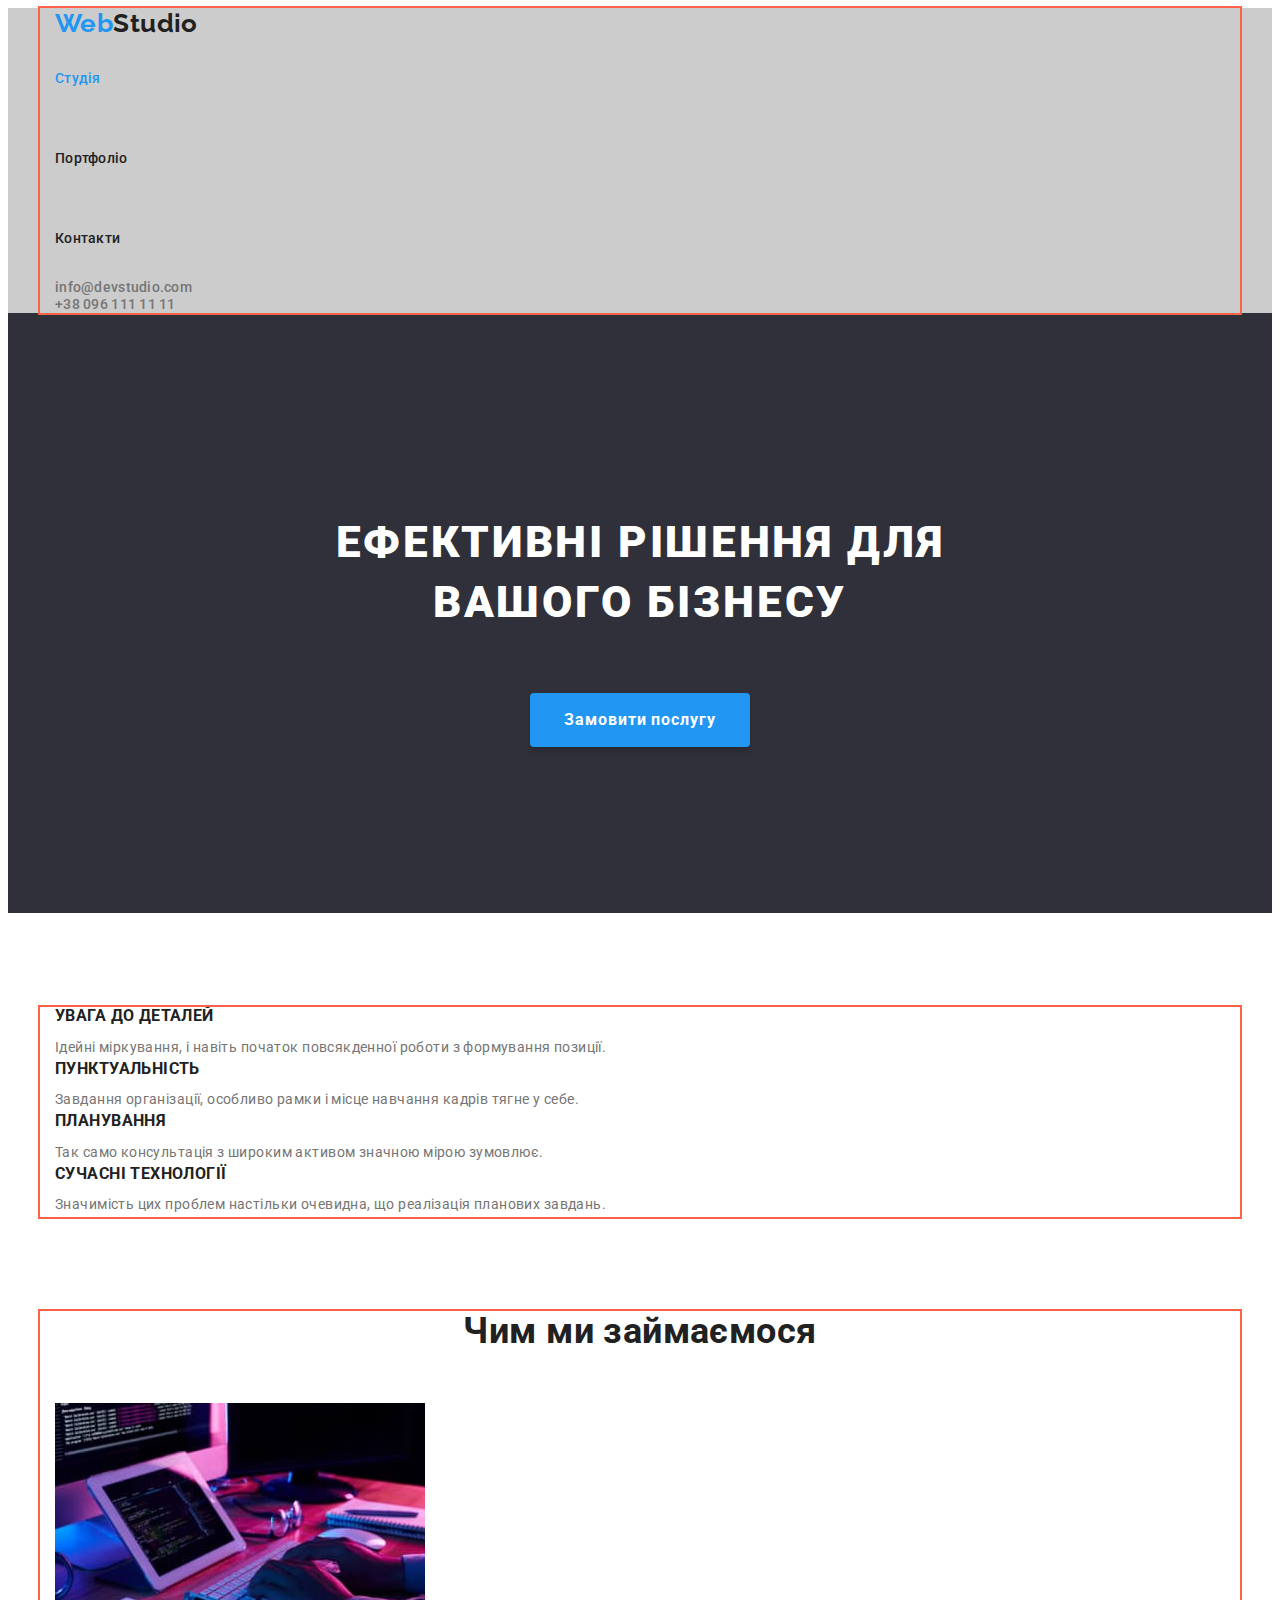
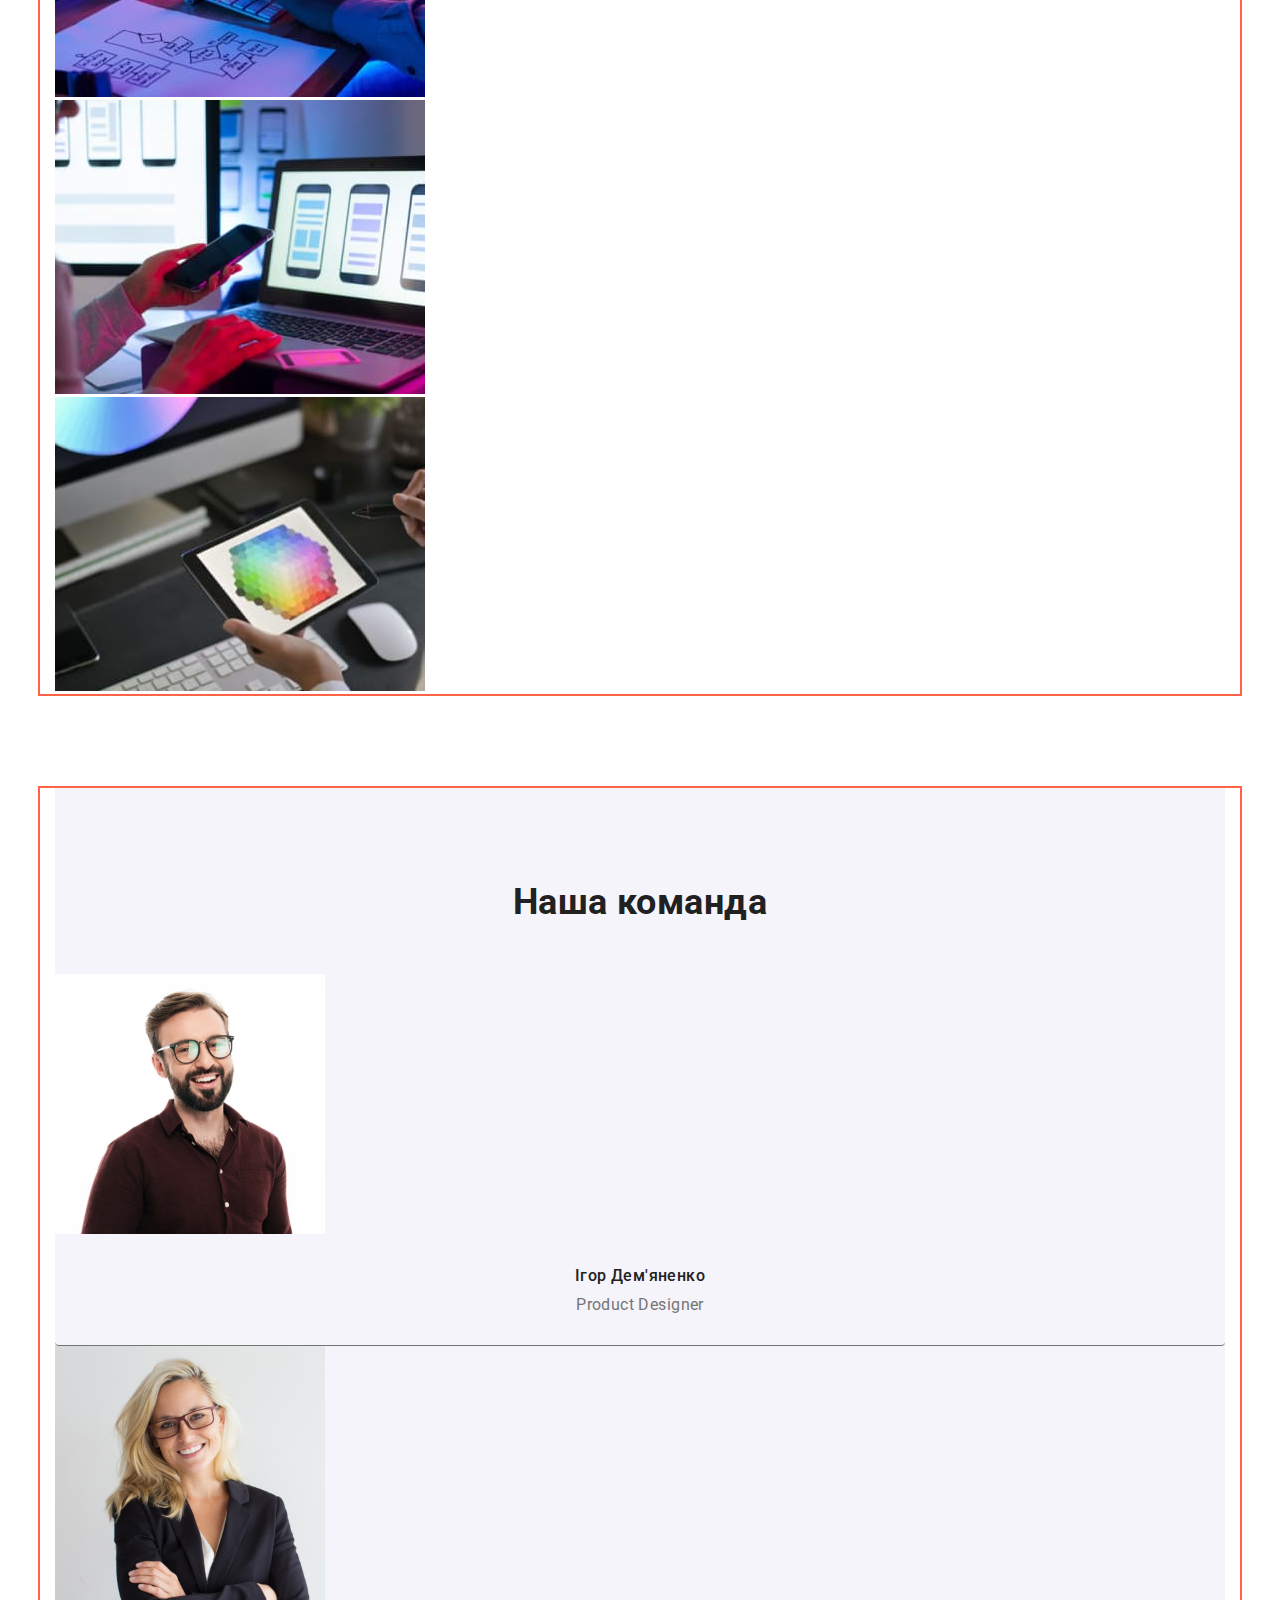
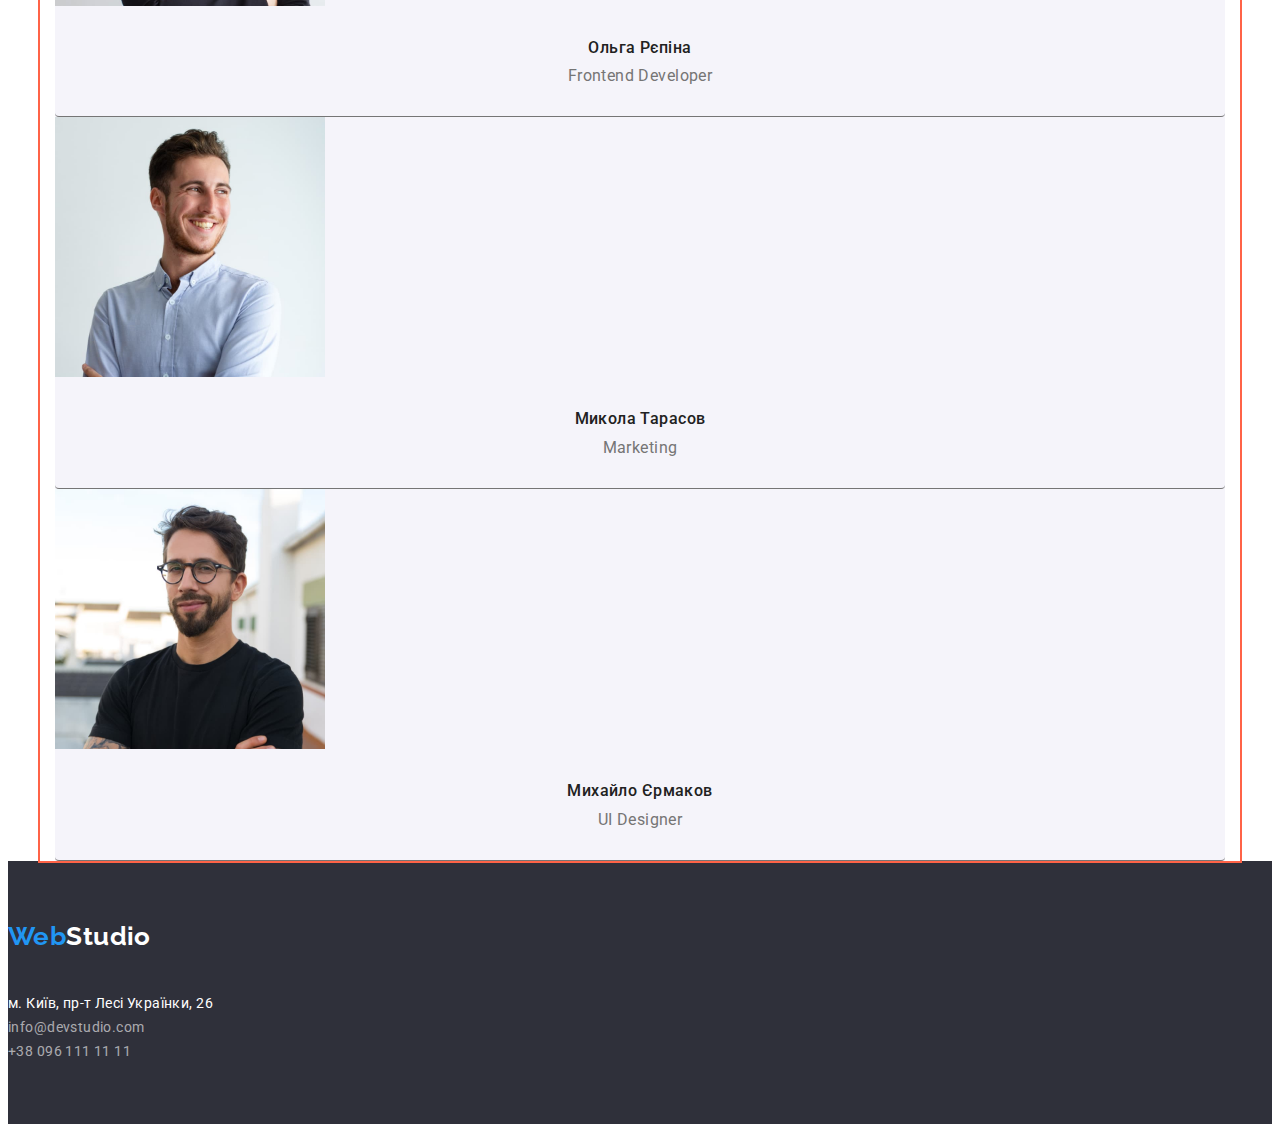
==== index.html @ 20a70041 "Update index.html portfolio.html styles.css" ====
<!DOCTYPE html>
<html lang="uk">
  <head>
    <meta charset="UTF-8" />
    <meta http-equiv="X-UA-Compatible" content="IE=edge" />
    <meta name="viewport" content="width=device-width, initial-scale=1.0" />
    <title>WebStudio</title>
    <link
      href="https://fonts.googleapis.com/css2?family=Raleway:wght@700&family=Roboto:wght@400;500;700;900&display=swap"
      rel="stylesheet"
    />
    <link
      rel="stylesheet"
      href="https://cdnjs.cloudflare.com/ajax/libs/modern-normalize/1.1.0/modern-normalize.min.css"
      integrity="sha512-wpPYUAdjBVSE4KJnH1VR1HeZfpl1ub8YT/NKx4PuQ5NmX2tKuGu6U/JRp5y+Y8XG2tV+wKQpNHVUX03MfMFn9Q=="
      crossorigin="anonymous"
      referrerpolicy="no-referrer"
    />
    <link rel="stylesheet" href="./css/styles.css" />
  </head>
  <body>
    <!--Header-->
    <header class="page-header">
      <div class="container">
        <nav>
          <a href="/" class="logo">Web<span class="accent">Studio</span></a>
          <ul class="site-nav list">
            <li>
              <a href="./index.html" class="link current">Студія</a>
            </li>
            <li>
              <a href="./portfolio.html" class="link">Портфоліо</a>
            </li>
            <li>
              <a href="" class="link">Контакти</a>
            </li>
          </ul>
        </nav>
        <!--Mail+tel-->
        <ul class="auth-nav list">
          <li>
            <a href="mailto:info@devstudio.com" class="link">info@devstudio.com</a>
          </li>
          <li>
            <a href="tel:+380961111111" class="link">+38 096 111 11 11</a>
          </li>
        </ul>
      </div>
    </header>
    <main>
      <!--Hero-->
      <section class="hero">
        <h1 class="hero-title">ЕФЕКТИВНІ РІШЕННЯ ДЛЯ<br />ВАШОГО БІЗНЕСУ</h1>
        <button type="button" class="button">Замовити послугу</button>
      </section>
      <!--Specifics-->
      <div class="container">
        <section class="specifics">
          <h2 hidden>Specifics</h2>
          <ul class="section list">
            <li>
              <h3 class="title">УВАГА ДО ДЕТАЛЕЙ</h3>
              <p class="post">
                Ідейні міркування, і навіть початок повсякденної роботи з формування позиції.
              </p>
            </li>
            <li>
              <h3 class="title">ПУНКТУАЛЬНІСТЬ</h3>
              <p class="post">
                Завдання організації, особливо рамки і місце навчання кадрів тягне у себе.
              </p>
            </li>
            <li>
              <h3 class="title">ПЛАНУВАННЯ</h3>
              <p class="post">Так само консультація з широким активом значною мірою зумовлює.</p>
            </li>
            <li>
              <h3 class="title">СУЧАСНІ ТЕХНОЛОГІЇ</h3>
              <p class="post">
                Значимість цих проблем настільки очевидна, що реалізація планових завдань.
              </p>
            </li>
          </ul>
        </section>
      </div>
      <!--What do we do-->
      <div class="container">
        <section class="image">
          <h2 class="section-title">Чим ми займаємося</h2>
          <ul class="list">
            <li>
              <img src="./images/box/img1.jpg" alt="img1" width="370" height="294" />
            </li>
            <li>
              <img src="./images/box/img2.jpg" alt="img2" width="370" height="294" />
            </li>
            <li>
              <img src="./images/box/img3.jpg" alt="img3" width="370" height="294" />
            </li>
          </ul>
        </section>
      </div>
      <!--Our team-->
      <div class="container">
        <section class="team">
          <h2 class="team-title">Наша команда</h2>
          <ul class="team-list list">
            <li>
              <img
                src="./images/our_team/our_team_img1.jpg"
                alt="Product Designer"
                width="270"
                height="260"
              />
              <h3 class="title">Ігор Дем'яненко</h3>
              <p class="post">Product Designer</p>
            </li>
            <li>
              <img
                src="./images/our_team/our_team_img2.jpg"
                alt="Frontend Developer"
                width="270"
                height="260"
              />
              <h3 class="title">Ольга Рєпіна</h3>
              <p class="post">Frontend Developer</p>
            </li>
            <li>
              <img
                src="./images/our_team/our_team_img3.jpg"
                alt="Marketing"
                width="270"
                height="260"
              />
              <h3 class="title">Микола Тарасов</h3>
              <p class="post">Marketing</p>
            </li>
            <li>
              <img
                src="./images/our_team/our_team_img4.jpg"
                alt="UI Designer"
                width="270"
                height="260"
              />
              <h3 class="title">Михайло Єрмаков</h3>
              <p class="post">UI Designer</p>
            </li>
          </ul>
        </section>
      </div>
    </main>
    <!--Contact Section-->
    <footer class="footer">
      <div class="logo-footer">
        <a href="/" class="logo">Web<span class="studio">Studio</span></a>
      </div>
        <address>
        <ul class="contact list">
          <li>
            <a
              href="https://goo.gl/maps/7zNhKzBeEA4Yudbg6"
              target="_blank"
              rel="noopener noreferrer nofollow"
              class="adres"
              >м. Київ, пр-т Лесі Українки, 26
            </a>
          </li>
          <li>
            <a href="mailto:info@devstudio.com" class="link">info@devstudio.com</a>
          </li>
          <li>
            <a href="tel:+380961111111" class="link">+38 096 111 11 11</a>
          </li>
        </ul>
      </address>
    </footer>
  </body>
</html>
---- css/styles.css ----
/*Колір основного тексту #212121*/
/*Вторинний колір тексту #757575*/
/*Акцент #2196F3*/
/*HEDER and FOOTER #2F303A*/
/*Tel, mailto rgba(255, 255, 255, 0.6);*/
/*Основне тло background: ##FFFFFF*/
/*Додатковий колір кнопок #F5F4FA*/
/*Утиліта для скидання точок ненумерованого списку*/

:root {
  --text-color: #ffffff;
  --primary-text-color: #212121;
  --secondary-text-color: #757575;
  --accent-color: #2196f3;
  --primary-button-color: #f5f4fa;
  --background-color: #f5f4fa;
  --primary-background-color: #ffffff;
  --secondary-background-color: #2f303a;
}

html {
  box-sizing: border-box;
}

*,
*::before,
*::after {
  box-sizing: inherit;
}

h1,
h2,
h3,
h4,
h5,
h6,
ul,
p {
  margin: 0;
}

ul {
  padding-left: 0;
}

body {
  color: var(--primary-text-color);
  background-color: var(--primary-background-color);
  font-family: Roboto, sans-serif;
  font-size: 14px;
  letter-spacing: 0.03em;
}

.list {
  list-style: none;
  margin-top: 0;
  margin-bottom: auto;
}

/*Відмінюємо підкреслення для тегів*/
a,
adress {
  text-decoration: none;
}

/*Стиль logo*/
.logo {
  color: var(--accent-color);
  font-family: Raleway, sans-serif;
  font-weight: 700;
  font-size: 26px;
  line-height: 1.2;
}

.accent {
  color: var(--primary-text-color);
  font-family: Raleway, sans-serif;
  font-weight: 700;
  font-size: 26px;
  line-height: 1.2;
}

.studio {
  color: var(--text-color);
  font-family: Raleway, sans-serif;
  font-weight: 700;
  font-size: 26px;
  line-height: 1.2;
}

/*Header Site nav*/
.page-header {
  background-color: #ccc;
}

.site-nav .link {
  color: var(--primary-text-color);
  font-weight: 500;
  line-height: 1.14;
  letter-spacing: 0.02em;
  display: block;
  padding-top: 32px;
  padding-bottom: 32px;
}

.site-nav .link:hover,
.site-nav .link:focus {
  color: var(--accent-color);
}

/*составной селектор- фиксатор цвета ссылки*/
.site-nav .link.current {
  color: var(--accent-color);
}

/*Mail+tel*/
.auth-nav .link {
  color: var(--secondary-text-color);
  font-weight: 500;
  line-height: 1.14;
  letter-spacing: 0.02em;
  }

.auth-nav .link:hover,
.auth-nav .link:focus {
  color: var(--accent-color);
}

/*Hero*/
.hero {
  background-color: var(--secondary-background-color);
  text-align: center;
  margin-bottom: 94px;
  height: 600px;
}

.hero-title {
  color: var(--text-color);
  font-weight: 900;
  font-size: 44px;
  line-height: 1.36;
  /*text-align: center;*/
  text-transform: uppercase;
  letter-spacing: 0.06em;
  margin-top: 0;
  margin-bottom: 30px;
  padding-top: 200px;
}

/*Buttons*/
.button {
  color: var(--primary-background-color);
  background-color: var(--accent-color);
  border-color: transparent;
  font-family: 'Roboto';
  font-weight: 700;
  font-size: 16px;
  line-height: 1.875;
  text-align: center;
  letter-spacing: 0.06em;
  border-radius: 4px;
  padding: 10px 32px;
  min-width: 216px;
  box-shadow: 0px 4px 4px rgba(0, 0, 0, 0.15);
  margin-top: 30px;
}

.button.primary {
  color: var(--primary-background-color);
  background-color: var(--accent-color);
  border-color: transparent;
  font-family: 'Roboto';
  font-weight: 500;
  font-size: 16px;
  line-height: 1.625;
  text-align: center;
  min-width: 73px;
  padding: 6px 22px;
}

.button.secondary {
  color: var(--primary-text-color);
  background-color: var(--primary-button-color);
  border-color: transparent;
  font-family: 'Roboto';
  font-weight: 500;
  font-size: 16px;
  line-height: 1.625;
  text-align: center;
  min-width: 103px;
  padding: 6px 22px;
}

.button.primary:hover,
.button.primary:focus {
  color: var(--primary-text-color);
  background-color: var(--primary-button-color);
}

.button.secondary:hover,
.button.secondary:focus {
  color: var(--primary-background-color);
  background-color: var(--accent-color);
}

/*Specifics*/
.specifics {
  margin-top: 0;
  margin-bottom: 94px;
}

.section .title {
  margin-top: 0;
  margin-bottom: 10px;
  color: var(--primary-text-color);
  font-weight: 700;
  line-height: 1.14;
  text-transform: uppercase;
}

.section .post {
  margin-top: 0;
  margin-bottom: 0;
  color: var(--secondary-text-color);
  font-weight: 400;
  line-height: 1.71;
}

/*What do we do*/
.image {
  margin-top: 0;
  margin-bottom: 94px;
}

.section-title {
  margin-top: 0;
  margin-bottom: 50px;
  color: var(--primary-text-color);
  font-weight: 700;
  font-size: 36px;
  line-height: 1.16;
  text-align: center;
}

/*Our team*/
.team {
  margin-top: 0;
  margin-bottom: 0;
  background-color: var(--background-color);
}

.team-title {
  margin-top: 0;
  margin-bottom: 50px;
  padding-top: 94px;
  color: var(--primary-text-color);
  font-weight: 700;
  font-size: 36px;
  line-height: 1.16;
  text-align: center;
}

.team-list .title {
  margin-top: 30px;
  margin-bottom: 0px;
  color: var(--primary-text-color);
  font-weight: 500;
  font-size: 16px;
  line-height: 1.18;
  text-align: center;
}

.team-list .post {
  margin-top: 10px;
  margin-bottom: 0;
  color: var(--secondary-text-color);
  font-weight: 400;
  font-size: 16px;
  line-height: 1.18;
  text-align: center;
  border-bottom: 1px solid var(--secondary-text-color);
  border-radius: 4px;
  padding-bottom: 30px;
}

/*Portfolio*/
.portfolio {
  margin-top: 94px;
  margin-bottom: 94px;
}

.work-list {
  margin-top: 34px;
}

.work-list .title {
  margin-top: 20px;
  margin-bottom: 4px;
  color: var(--primary-text-color);
  font-weight: 700;
  font-size: 18px;
  line-height: 2;
  letter-spacing: 0.06em;
  text-align: center;
}

.work-list .post {
  margin-top: 0;
  margin-bottom: 0;
  color: var(--secondary-text-color);
  font-weight: 400;
  font-size: 16px;
  line-height: 1.88;
  text-align: center;
}

/*Footer*/
.footer {
  background-color: var(--secondary-background-color);
}

.logo-footer {
padding-top: 60px;
padding-bottom: 20px;
}

.contact {
  margin-top: 20px;
  padding-bottom: 60px;
}

.contact .adres {
  color: var(--text-color);
  font-style: normal;
  font-weight: 400;
  line-height: 1.71;
}

.contact .link {
  color: rgba(255, 255, 255, 0.6);
  font-style: normal;
  font-weight: 400;
  line-height: 1.71;
}

/*Розмітка сторінки*/
.container {
  width: 1200px;
  padding-left: 15px;
  padding-right: 15px;
  margin-left: auto;
  margin-right: auto;
  outline: 2px solid tomato;
}
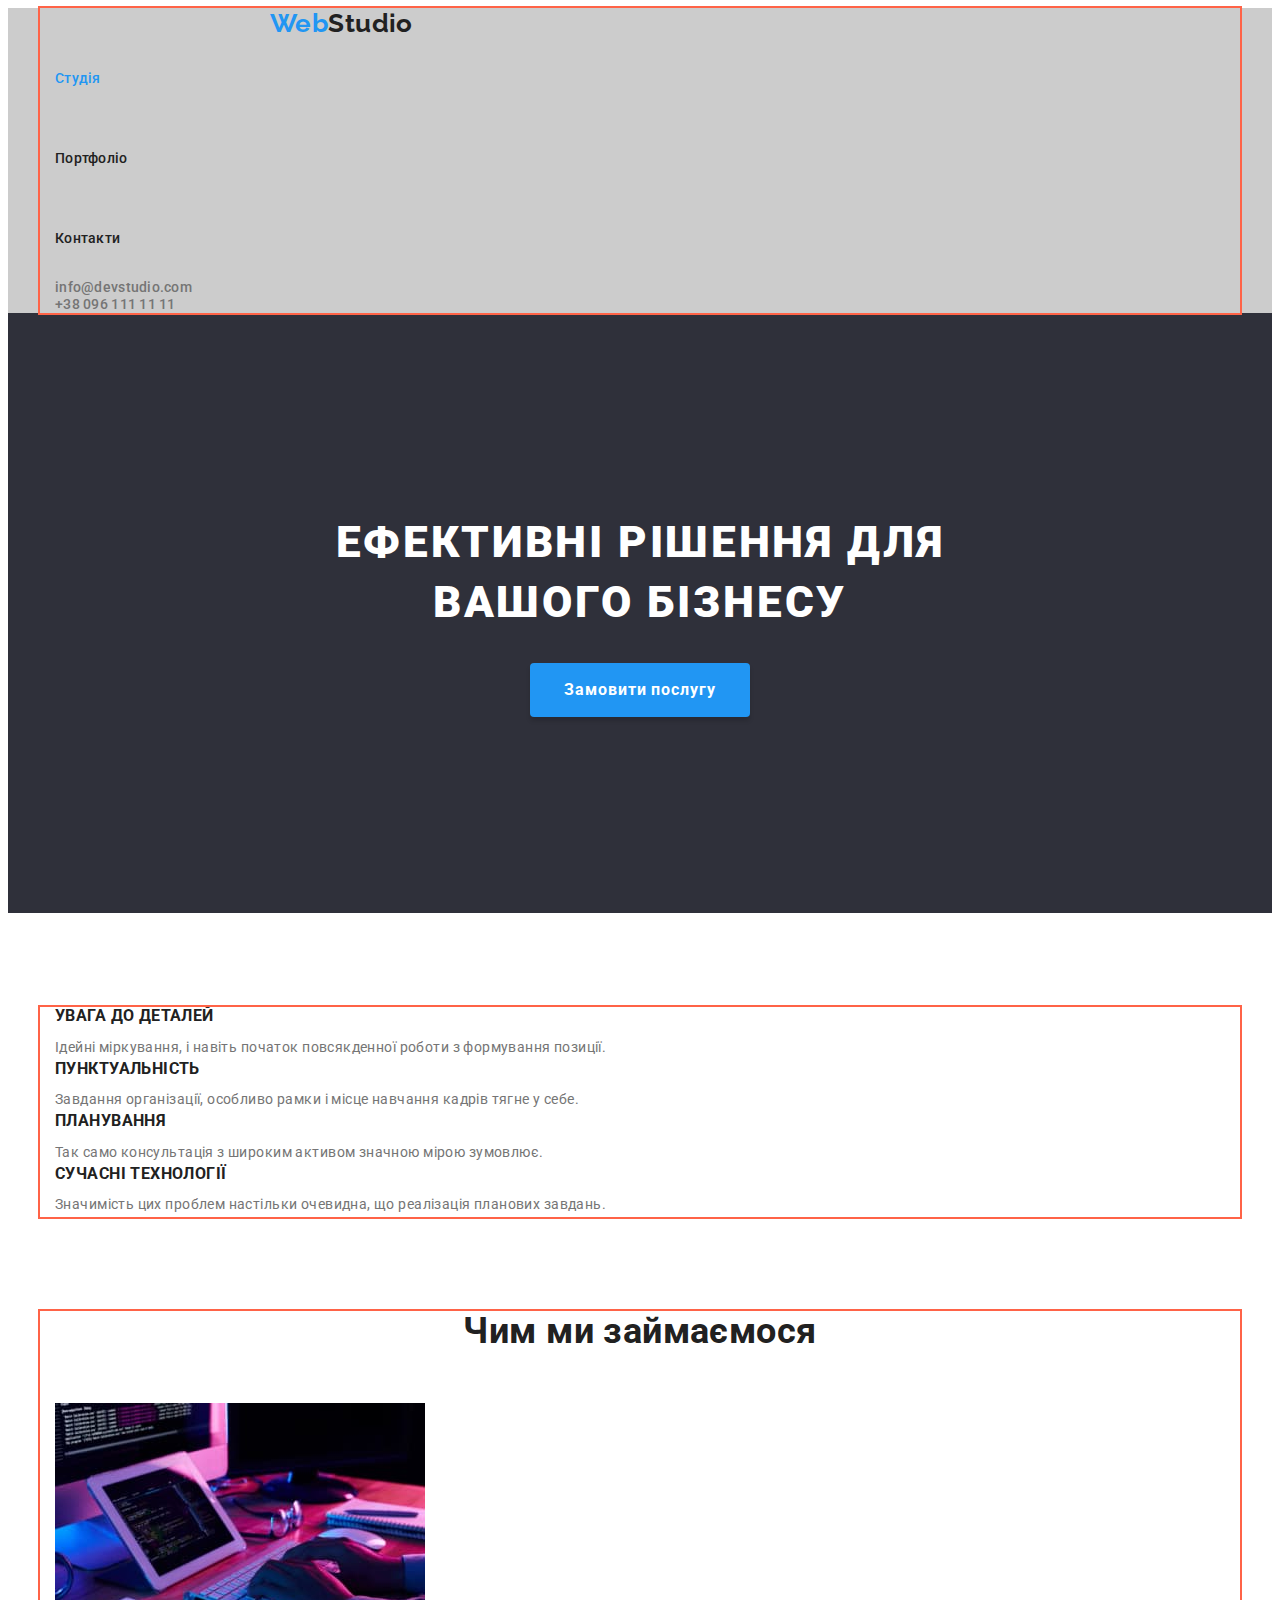
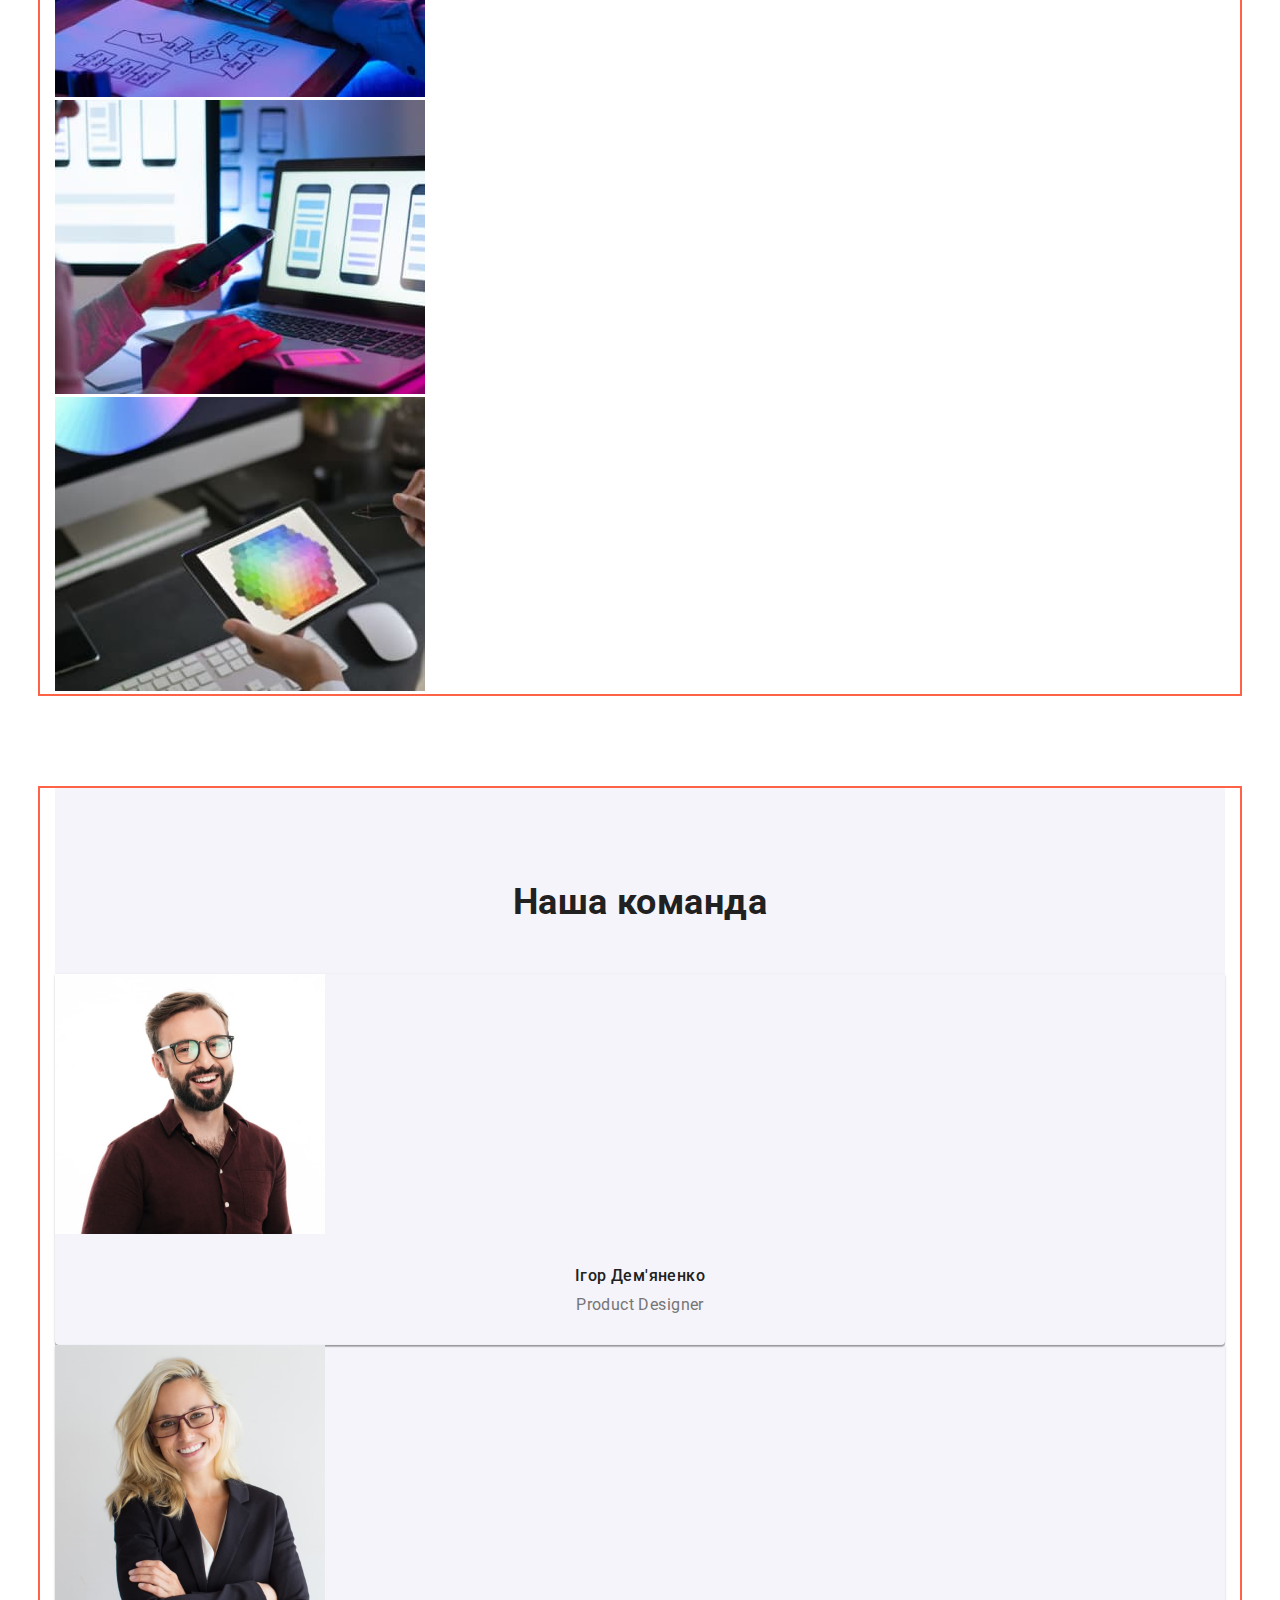
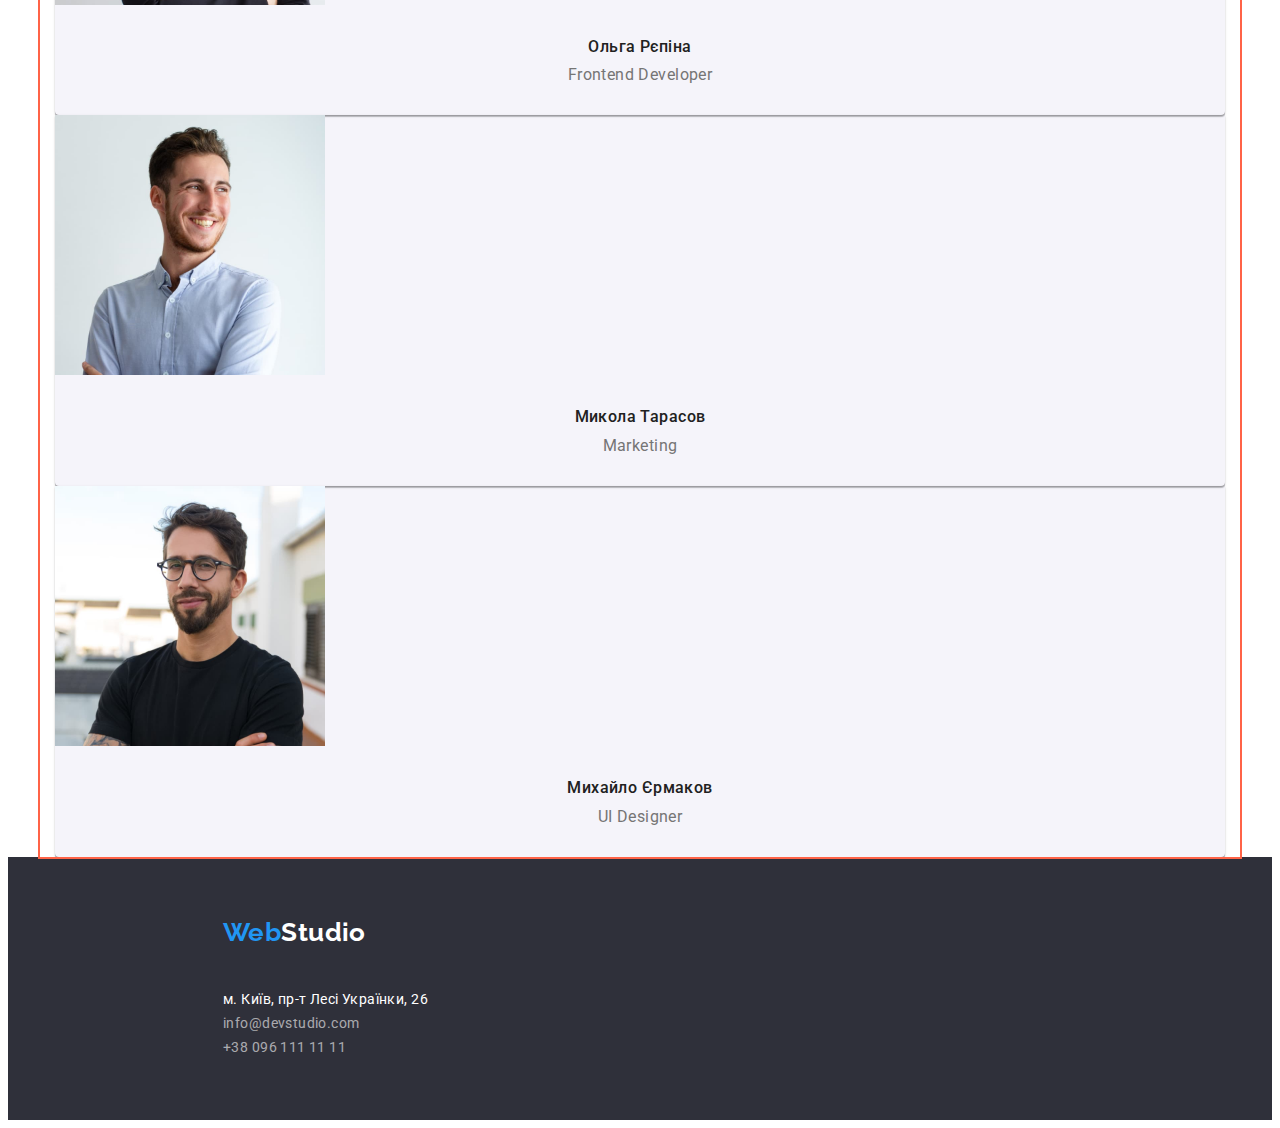
==== commit e45cd0a7: "Update styles.css" ====
--- a/index.html
+++ b/index.html
@@ -105,7 +105,7 @@
         <section class="team">
           <h2 class="team-title">Наша команда</h2>
           <ul class="team-list list">
-            <li>
+            <li class="team-li">
               <img
                 src="./images/our_team/our_team_img1.jpg"
                 alt="Product Designer"
@@ -115,7 +115,7 @@
               <h3 class="title">Ігор Дем'яненко</h3>
               <p class="post">Product Designer</p>
             </li>
-            <li>
+            <li class="team-li">
               <img
                 src="./images/our_team/our_team_img2.jpg"
                 alt="Frontend Developer"
@@ -125,7 +125,7 @@
               <h3 class="title">Ольга Рєпіна</h3>
               <p class="post">Frontend Developer</p>
             </li>
-            <li>
+            <li class="team-li">
               <img
                 src="./images/our_team/our_team_img3.jpg"
                 alt="Marketing"
@@ -135,7 +135,7 @@
               <h3 class="title">Микола Тарасов</h3>
               <p class="post">Marketing</p>
             </li>
-            <li>
+            <li class="team-li">
               <img
                 src="./images/our_team/our_team_img4.jpg"
                 alt="UI Designer"
--- a/css/styles.css
+++ b/css/styles.css
@@ -70,6 +70,7 @@
   font-weight: 700;
   font-size: 26px;
   line-height: 1.2;
+  margin-left: 215px;
 }
 
 .accent {
@@ -162,8 +163,7 @@
   padding: 10px 32px;
   min-width: 216px;
   box-shadow: 0px 4px 4px rgba(0, 0, 0, 0.15);
-  margin-top: 30px;
-}
+  }
 
 .button.primary {
   color: var(--primary-background-color);
@@ -249,6 +249,11 @@
   background-color: var(--background-color);
 }
 
+.team-li {
+  box-shadow: 0px 1px 3px rgba(0, 0, 0, 0.12), 0px 1px 1px rgba(0, 0, 0, 0.14), 0px 2px 1px rgba(0, 0, 0, 0.2);
+    border-radius: 0px 0px 4px 4px;
+}
+
 .team-title {
   margin-top: 0;
   margin-bottom: 50px;
@@ -278,8 +283,6 @@
   font-size: 16px;
   line-height: 1.18;
   text-align: center;
-  border-bottom: 1px solid var(--secondary-text-color);
-  border-radius: 4px;
   padding-bottom: 30px;
 }
 
@@ -327,7 +330,8 @@
 .contact {
   margin-top: 20px;
   padding-bottom: 60px;
-}
+  margin-left: 215px;
+  }
 
 .contact .adres {
   color: var(--text-color);
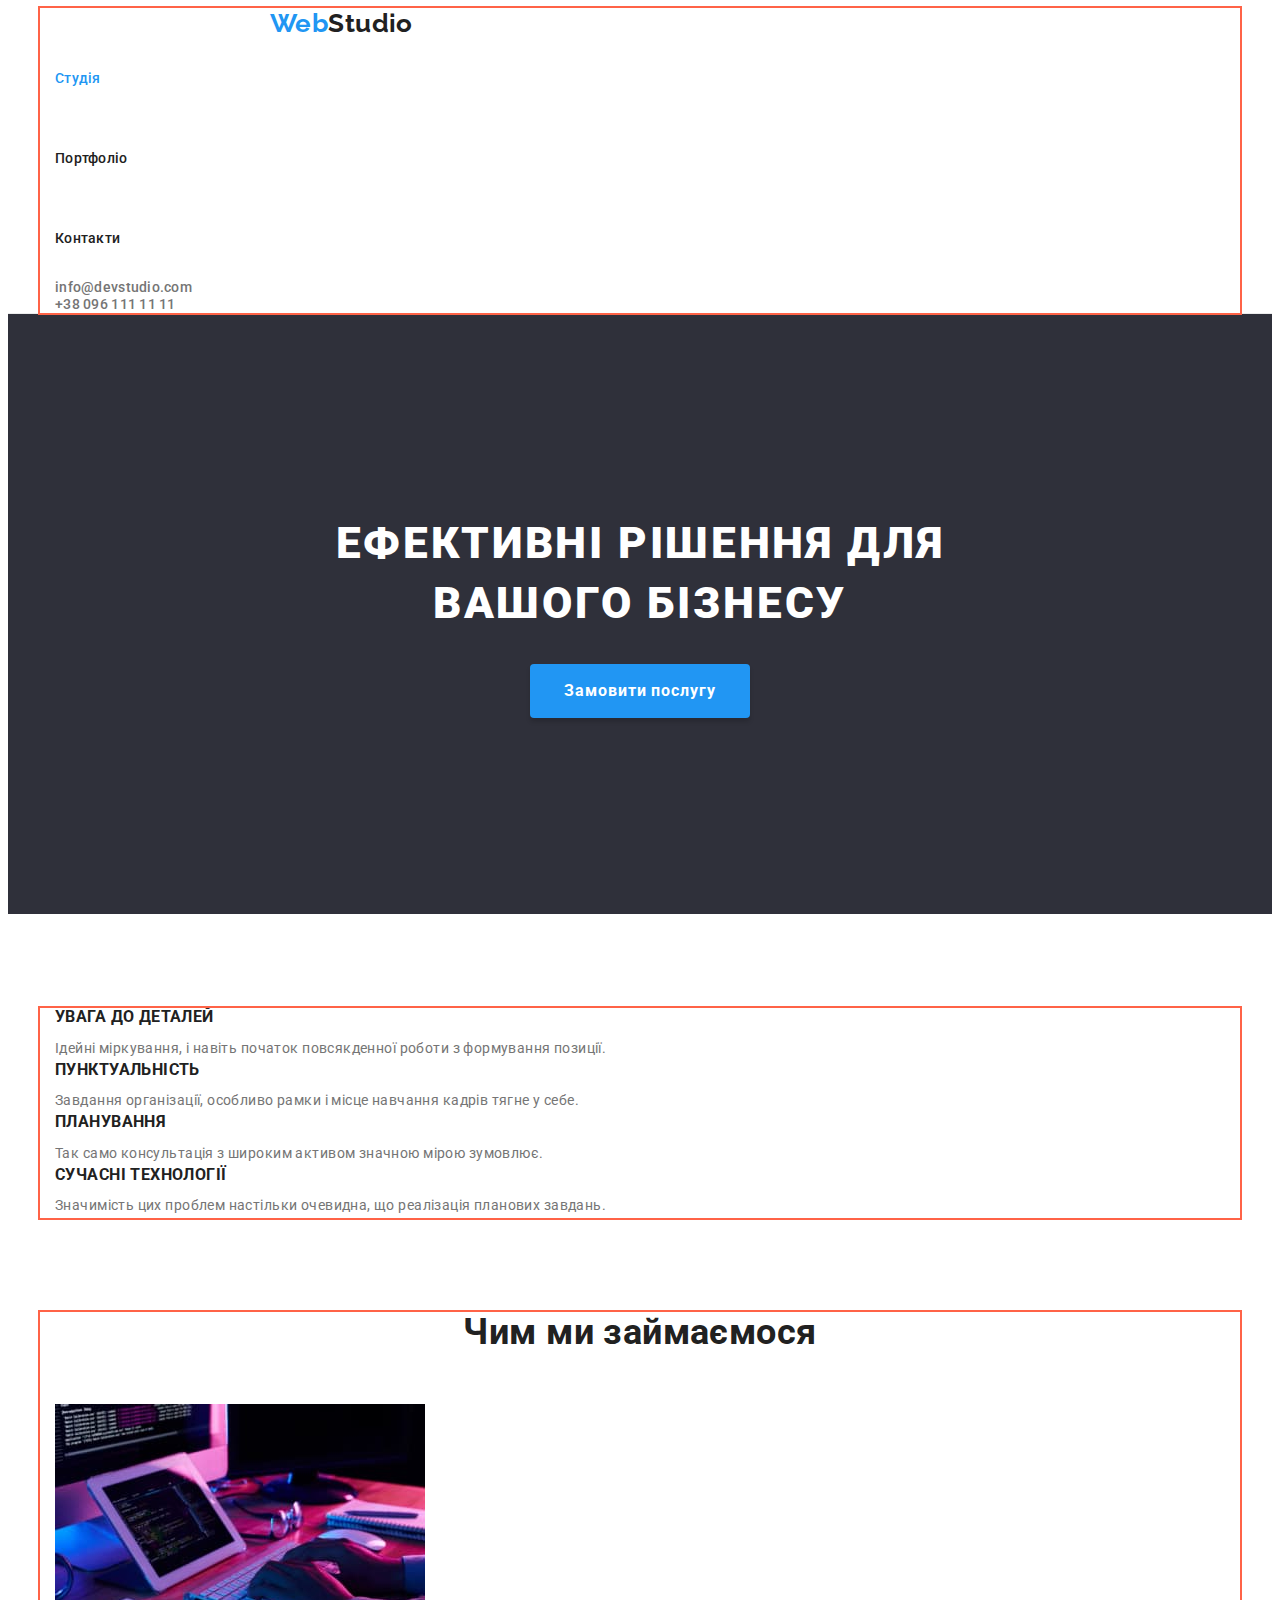
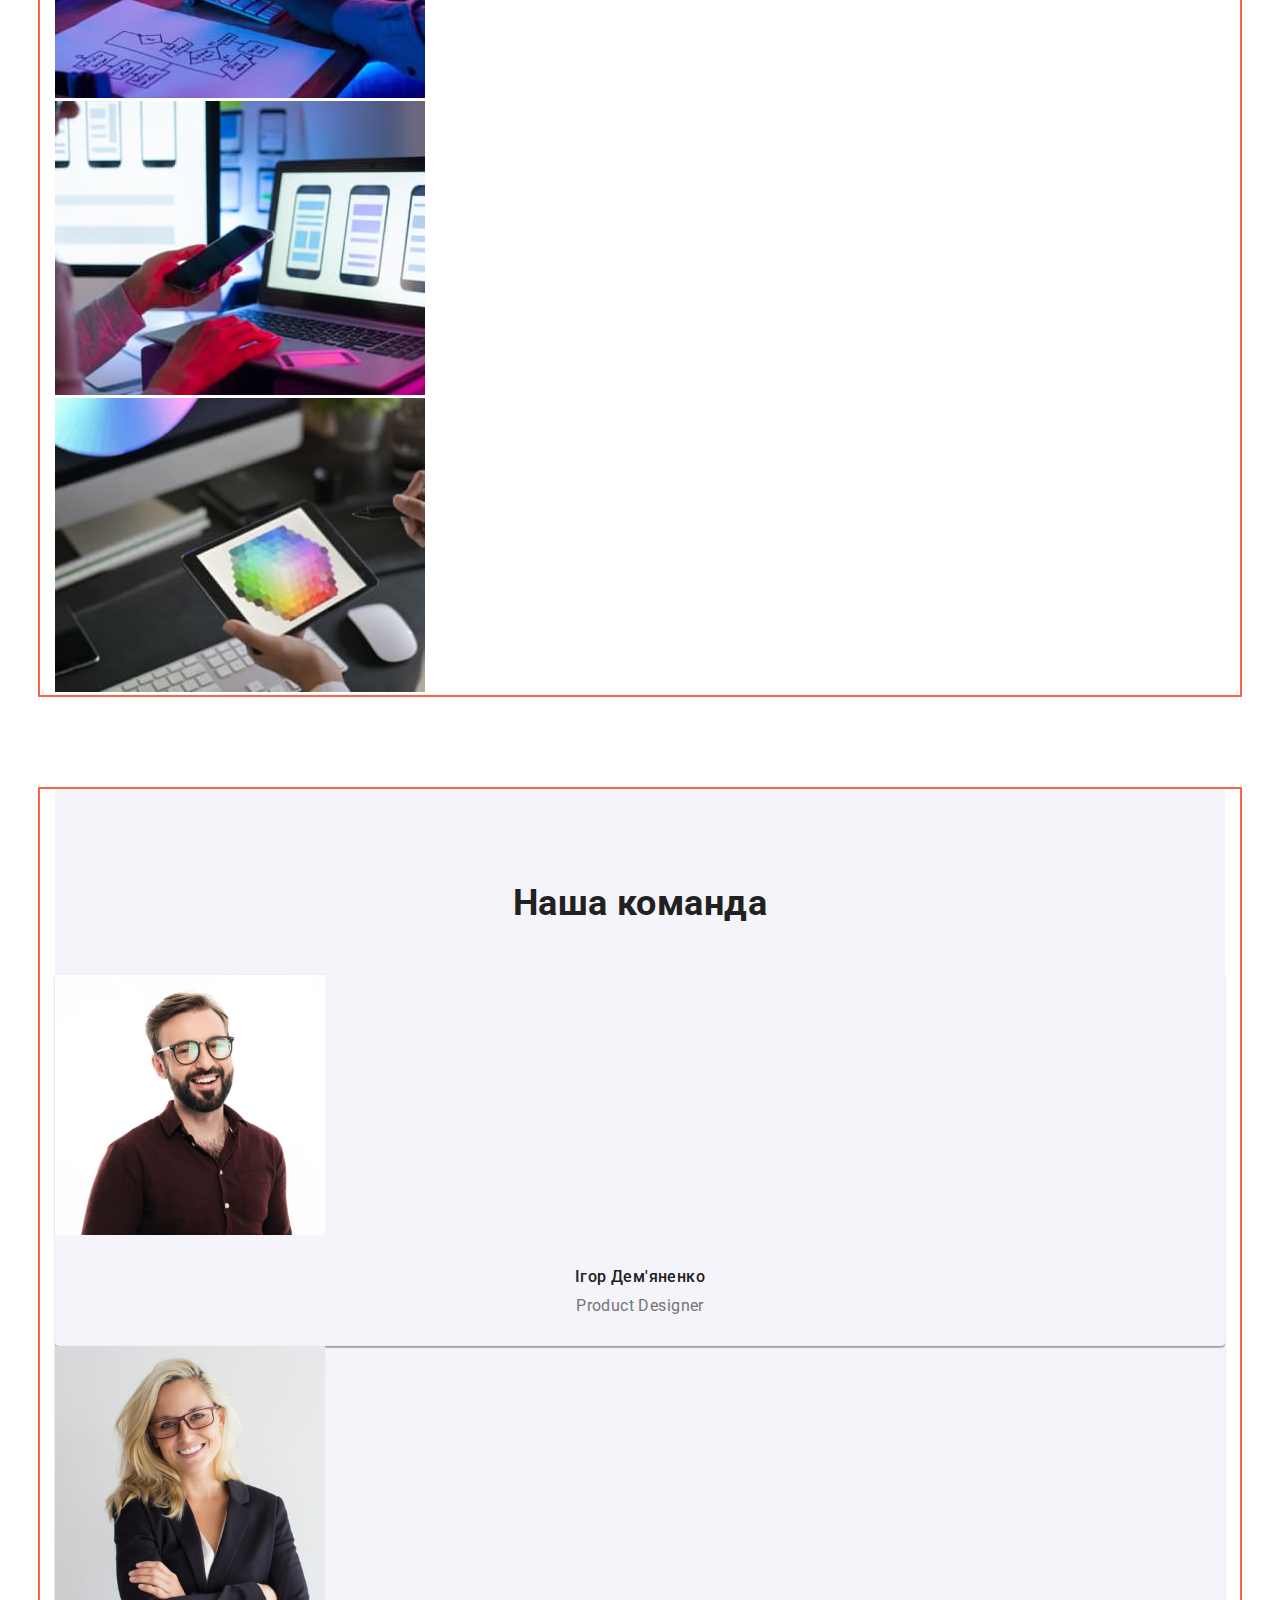
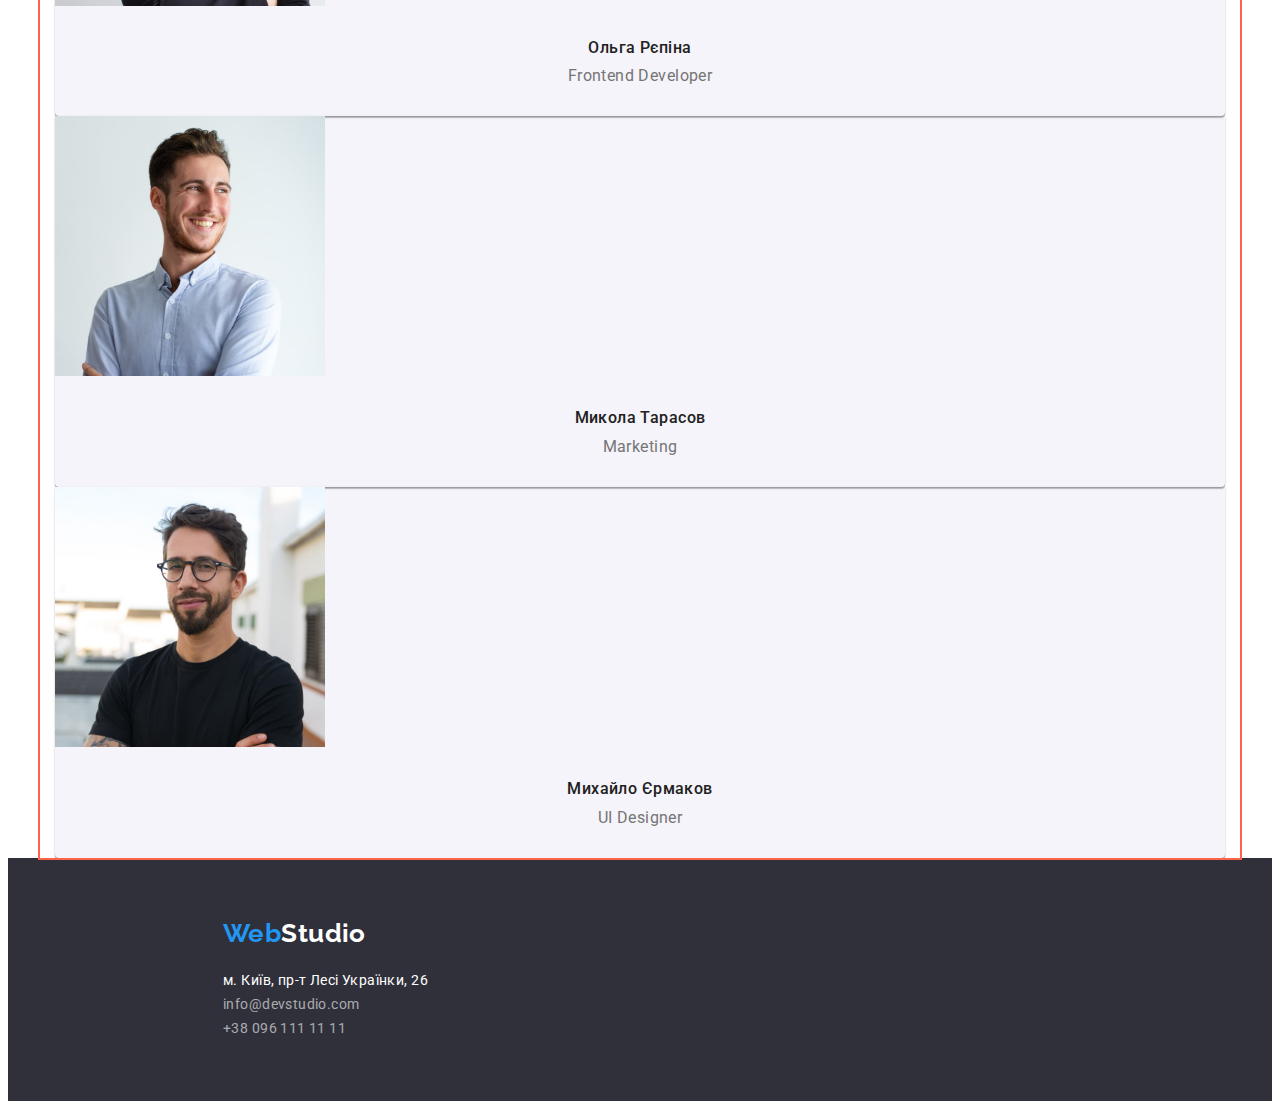
==== commit 09300ba7: "Update styles.css" ====
--- a/index.html
+++ b/index.html
@@ -151,9 +151,7 @@
     </main>
     <!--Contact Section-->
     <footer class="footer">
-      <div class="logo-footer">
-        <a href="/" class="logo">Web<span class="studio">Studio</span></a>
-      </div>
+      <a href="/" class="logo">Web<span class="studio">Studio</span></a>
         <address>
         <ul class="contact list">
           <li>
--- a/css/styles.css
+++ b/css/styles.css
@@ -91,7 +91,8 @@
 
 /*Header Site nav*/
 .page-header {
-  background-color: #ccc;
+  /*background-color: #ccc;*/
+  border-bottom: 1px solid #ECECEC;
 }
 
 .site-nav .link {
@@ -320,16 +321,12 @@
 /*Footer*/
 .footer {
   background-color: var(--secondary-background-color);
-}
-
-.logo-footer {
-padding-top: 60px;
-padding-bottom: 20px;
+  padding-top: 60px;
+  padding-bottom: 60px;
 }
 
 .contact {
   margin-top: 20px;
-  padding-bottom: 60px;
   margin-left: 215px;
   }
 
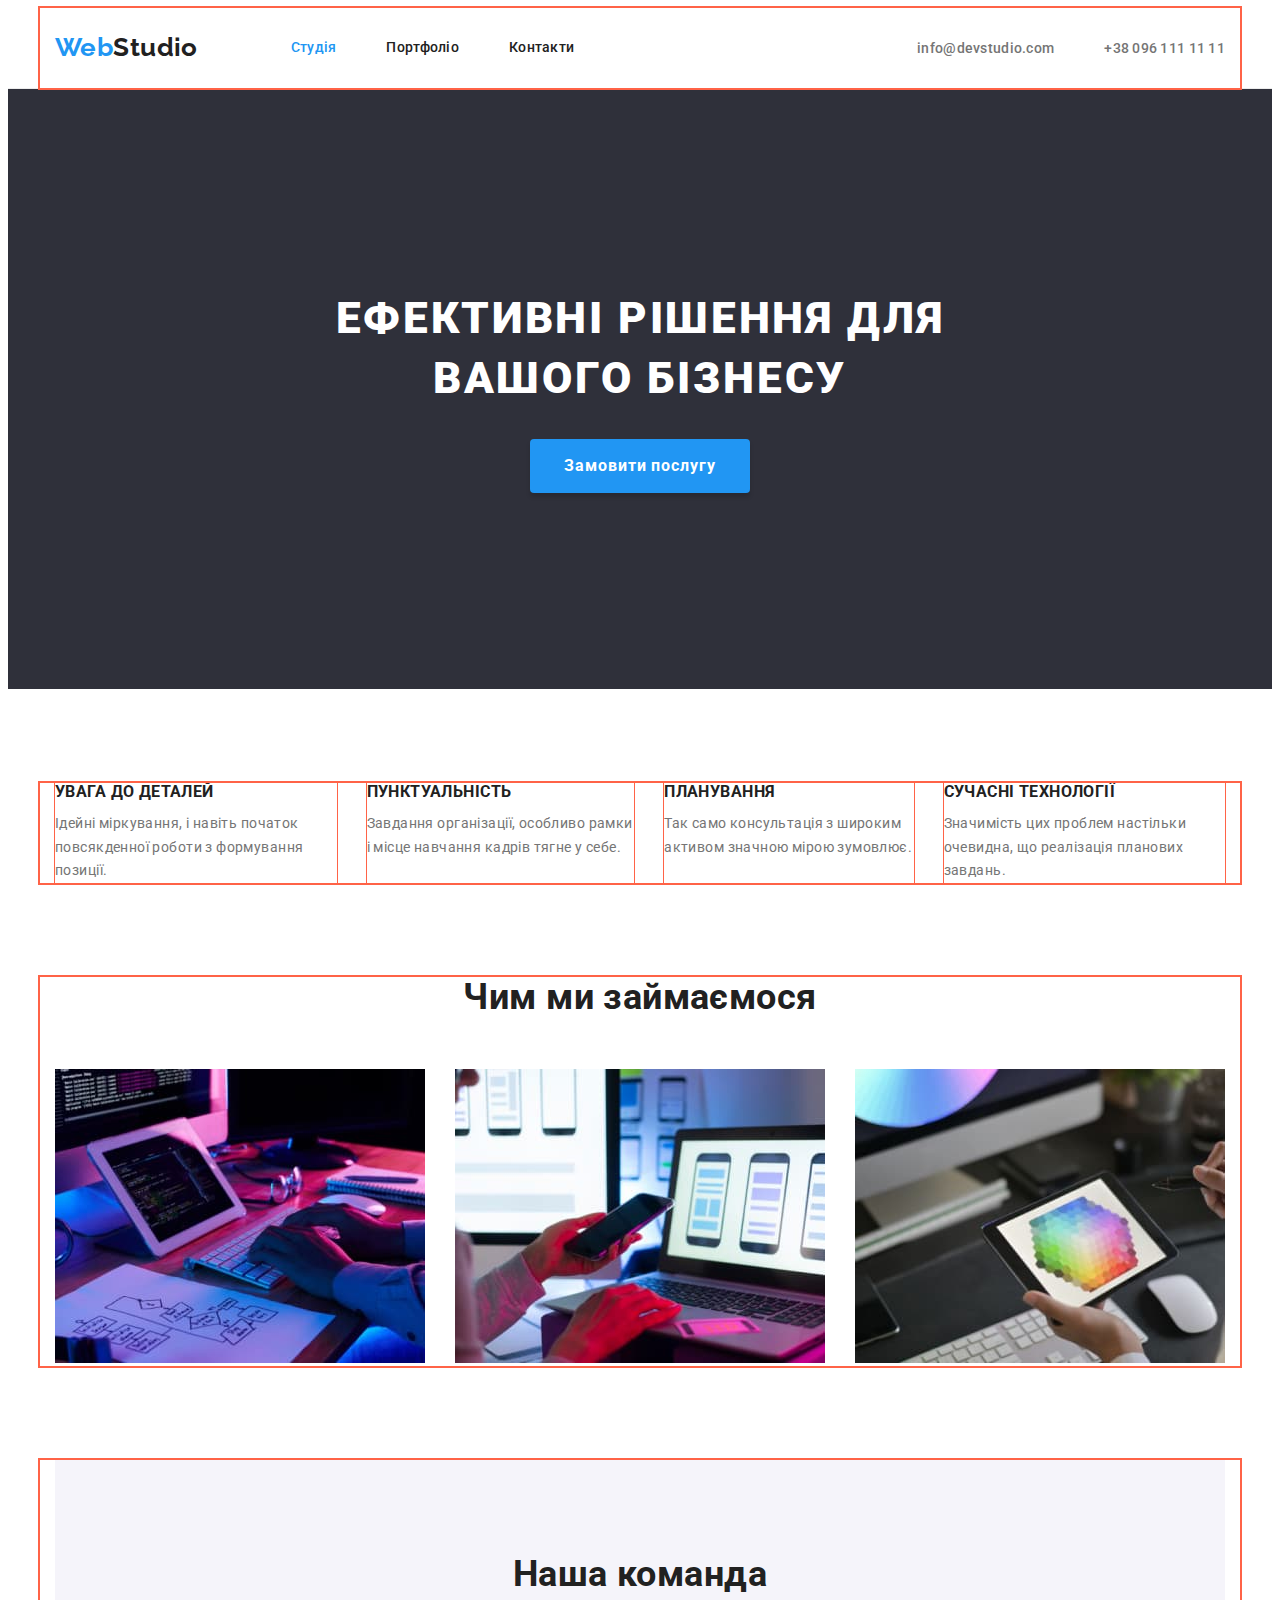
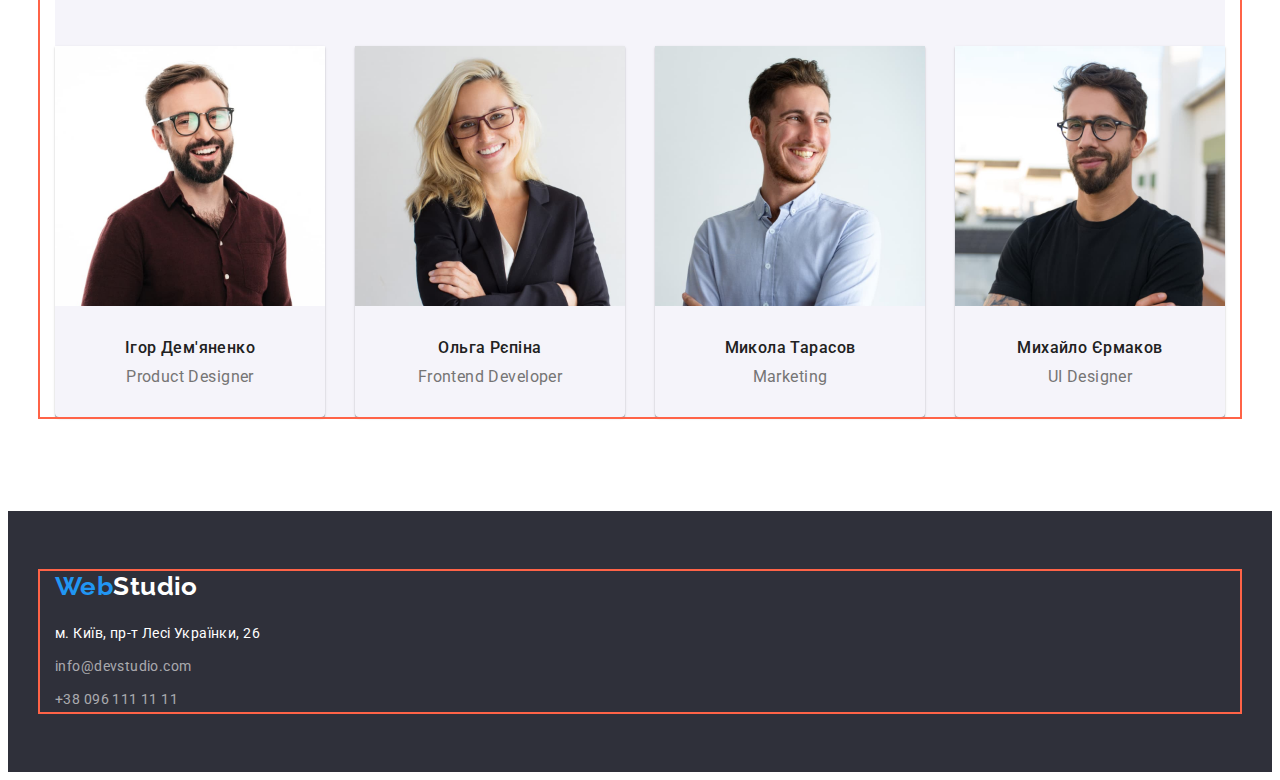
==== commit 8451a75e: "Update index.html portfolio.html styles.css" ====
--- a/index.html
+++ b/index.html
@@ -21,30 +21,32 @@
   <body>
     <!--Header-->
     <header class="page-header">
-      <div class="container">
-        <nav>
+      <div class="container header-nav">
+        <nav class="main-nav">
           <a href="/" class="logo">Web<span class="accent">Studio</span></a>
           <ul class="site-nav list">
-            <li>
+            <li class="item">
               <a href="./index.html" class="link current">Студія</a>
             </li>
-            <li>
+            <li class="item">
               <a href="./portfolio.html" class="link">Портфоліо</a>
             </li>
-            <li>
+            <li class="item">
               <a href="" class="link">Контакти</a>
             </li>
           </ul>
         </nav>
         <!--Mail+tel-->
-        <ul class="auth-nav list">
-          <li>
-            <a href="mailto:info@devstudio.com" class="link">info@devstudio.com</a>
-          </li>
-          <li>
-            <a href="tel:+380961111111" class="link">+38 096 111 11 11</a>
-          </li>
-        </ul>
+        <div class="auth-nav">
+          <ul class="auth-nav-li list">
+            <li class="item">
+              <a href="mailto:info@devstudio.com" class="link">info@devstudio.com</a>
+            </li>
+            <li class="item">
+              <a href="tel:+380961111111" class="link">+38 096 111 11 11</a>
+            </li>
+          </ul>
+        </div>
       </div>
     </header>
     <main>
@@ -58,23 +60,23 @@
         <section class="specifics">
           <h2 hidden>Specifics</h2>
           <ul class="section list">
-            <li>
+            <li class="item">
               <h3 class="title">УВАГА ДО ДЕТАЛЕЙ</h3>
               <p class="post">
                 Ідейні міркування, і навіть початок повсякденної роботи з формування позиції.
               </p>
             </li>
-            <li>
+            <li class="item">
               <h3 class="title">ПУНКТУАЛЬНІСТЬ</h3>
               <p class="post">
                 Завдання організації, особливо рамки і місце навчання кадрів тягне у себе.
               </p>
             </li>
-            <li>
+            <li class="item">
               <h3 class="title">ПЛАНУВАННЯ</h3>
               <p class="post">Так само консультація з широким активом значною мірою зумовлює.</p>
             </li>
-            <li>
+            <li class="item">
               <h3 class="title">СУЧАСНІ ТЕХНОЛОГІЇ</h3>
               <p class="post">
                 Значимість цих проблем настільки очевидна, що реалізація планових завдань.
@@ -87,7 +89,7 @@
       <div class="container">
         <section class="image">
           <h2 class="section-title">Чим ми займаємося</h2>
-          <ul class="list">
+          <ul class="image-list list">
             <li>
               <img src="./images/box/img1.jpg" alt="img1" width="370" height="294" />
             </li>
@@ -151,26 +153,28 @@
     </main>
     <!--Contact Section-->
     <footer class="footer">
-      <a href="/" class="logo">Web<span class="studio">Studio</span></a>
-        <address>
-        <ul class="contact list">
-          <li>
-            <a
-              href="https://goo.gl/maps/7zNhKzBeEA4Yudbg6"
-              target="_blank"
-              rel="noopener noreferrer nofollow"
-              class="adres"
-              >м. Київ, пр-т Лесі Українки, 26
-            </a>
-          </li>
-          <li>
-            <a href="mailto:info@devstudio.com" class="link">info@devstudio.com</a>
-          </li>
-          <li>
-            <a href="tel:+380961111111" class="link">+38 096 111 11 11</a>
-          </li>
-        </ul>
-      </address>
+      <div class="container">
+        <a href="/" class="logo">Web<span class="studio">Studio</span></a>
+        <address class="adress-nav">
+          <ul class="contact list">
+            <li class="item">
+              <a
+                href="https://goo.gl/maps/7zNhKzBeEA4Yudbg6"
+                target="_blank"
+                rel="noopener noreferrer nofollow"
+                class="adres"
+                >м. Київ, пр-т Лесі Українки, 26
+              </a>
+            </li>
+            <li class="item">
+              <a href="mailto:info@devstudio.com" class="link">info@devstudio.com</a>
+            </li>
+            <li class="item">
+              <a href="tel:+380961111111" class="link">+38 096 111 11 11</a>
+            </li>
+          </ul>
+        </address>
+      </div>
     </footer>
   </body>
 </html>
--- a/css/styles.css
+++ b/css/styles.css
@@ -16,6 +16,7 @@
   --background-color: #f5f4fa;
   --primary-background-color: #ffffff;
   --secondary-background-color: #2f303a;
+  --border-color: #eeeeee;
 }
 
 html {
@@ -70,7 +71,7 @@
   font-weight: 700;
   font-size: 26px;
   line-height: 1.2;
-  margin-left: 215px;
+  /*margin-left: 215px;*/
 }
 
 .accent {
@@ -89,20 +90,54 @@
   line-height: 1.2;
 }
 
-/*Header Site nav*/
+/*Header*/
 .page-header {
   /*background-color: #ccc;*/
-  border-bottom: 1px solid #ECECEC;
+  border-bottom: 1px solid #ececec;
+}
+
+.header-nav {
+  display: flex;
+  align-items: center;
+}
+
+.main-nav {
+  display: flex;
+  align-items: center;
+  justify-content: center;
+}
+
+/* Site nav*/
+.site-nav {
+  display: flex;
+  margin-left: 93px;
+}
+
+.site-nav .item {
+  margin-right: 50px;
+}
+
+/*Auth-nav*/
+.auth-nav-li {
+  display: flex;
+}
+
+.auth-nav .item + .item {
+  margin-left: 50px;
+}
+
+.site-nav .item:last-child {
+  margin-right: 0px;
 }
 
 .site-nav .link {
+  display: block;
+  padding-top: 32px;
+  padding-bottom: 32px;
   color: var(--primary-text-color);
   font-weight: 500;
   line-height: 1.14;
   letter-spacing: 0.02em;
-  display: block;
-  padding-top: 32px;
-  padding-bottom: 32px;
 }
 
 .site-nav .link:hover,
@@ -110,18 +145,25 @@
   color: var(--accent-color);
 }
 
-/*составной селектор- фиксатор цвета ссылки*/
 .site-nav .link.current {
   color: var(--accent-color);
 }
 
 /*Mail+tel*/
+.auth-nav {
+  margin-left: auto;
+}
+
+.auth-nav .item + .item {
+  margin-left: 50px;
+}
+
 .auth-nav .link {
   color: var(--secondary-text-color);
   font-weight: 500;
   line-height: 1.14;
   letter-spacing: 0.02em;
-  }
+}
 
 .auth-nav .link:hover,
 .auth-nav .link:focus {
@@ -137,6 +179,9 @@
 }
 
 .hero-title {
+  margin-top: 0;
+  margin-bottom: 30px;
+  padding-top: 200px;
   color: var(--text-color);
   font-weight: 900;
   font-size: 44px;
@@ -144,9 +189,6 @@
   /*text-align: center;*/
   text-transform: uppercase;
   letter-spacing: 0.06em;
-  margin-top: 0;
-  margin-bottom: 30px;
-  padding-top: 200px;
 }
 
 /*Buttons*/
@@ -164,7 +206,7 @@
   padding: 10px 32px;
   min-width: 216px;
   box-shadow: 0px 4px 4px rgba(0, 0, 0, 0.15);
-  }
+}
 
 .button.primary {
   color: var(--primary-background-color);
@@ -192,6 +234,10 @@
   padding: 6px 22px;
 }
 
+.button:active {
+  background-color: #188CE8;
+}
+
 .button.primary:hover,
 .button.primary:focus {
   color: var(--primary-text-color);
@@ -210,9 +256,24 @@
   margin-bottom: 94px;
 }
 
+.section {
+  display: flex;
+  justify-content: center;
+}
+
+.section .item {
+  margin-right: 30px;
+  outline: 1px solid tomato;
+}
+
+.section .item:last-child {
+  margin-right: 0px;
+}
+
 .section .title {
   margin-top: 0;
   margin-bottom: 10px;
+
   color: var(--primary-text-color);
   font-weight: 700;
   line-height: 1.14;
@@ -233,9 +294,15 @@
   margin-bottom: 94px;
 }
 
+.image-list {
+  display: flex;
+  justify-content: space-between;
+}
+
 .section-title {
   margin-top: 0;
   margin-bottom: 50px;
+
   color: var(--primary-text-color);
   font-weight: 700;
   font-size: 36px;
@@ -247,18 +314,27 @@
 .team {
   margin-top: 0;
   margin-bottom: 0;
+
   background-color: var(--background-color);
 }
 
+.team-list {
+  display: flex;
+  justify-content: space-between;
+  margin-bottom: 94px;
+}
+
 .team-li {
-  box-shadow: 0px 1px 3px rgba(0, 0, 0, 0.12), 0px 1px 1px rgba(0, 0, 0, 0.14), 0px 2px 1px rgba(0, 0, 0, 0.2);
-    border-radius: 0px 0px 4px 4px;
+  box-shadow: 0px 1px 3px rgba(0, 0, 0, 0.12), 0px 1px 1px rgba(0, 0, 0, 0.14),
+    0px 2px 1px rgba(0, 0, 0, 0.2);
+  border-radius: 0px 0px 4px 4px;
 }
 
 .team-title {
   margin-top: 0;
   margin-bottom: 50px;
   padding-top: 94px;
+
   color: var(--primary-text-color);
   font-weight: 700;
   font-size: 36px;
@@ -269,6 +345,7 @@
 .team-list .title {
   margin-top: 30px;
   margin-bottom: 0px;
+
   color: var(--primary-text-color);
   font-weight: 500;
   font-size: 16px;
@@ -279,12 +356,27 @@
 .team-list .post {
   margin-top: 10px;
   margin-bottom: 0;
+
   color: var(--secondary-text-color);
   font-weight: 400;
   font-size: 16px;
   line-height: 1.18;
   text-align: center;
   padding-bottom: 30px;
+}
+
+/*Кнопки nav для Portfolio*/
+.work-nav {
+  display: flex;
+  justify-content: center;
+}
+
+.work-nav .item {
+  margin-right: 8px;
+}
+
+.work-nav .item:last-child {
+  margin-right: 0px;
 }
 
 /*Portfolio*/
@@ -294,41 +386,61 @@
 }
 
 .work-list {
+  display: flex;
+  flex-wrap: wrap;
+  gap: 30px;
   margin-top: 34px;
 }
 
+.work-li {
+  flex-basis: calc((100% - 60px) / 3);
+}
+
+.work-list .item {
+  padding: 20px 24px;
+  border-left: 1px solid var(--border-color);
+  border-right: 1px solid var(--border-color);
+  border-bottom: 1px solid var(--border-color);
+}
+
 .work-list .title {
-  margin-top: 20px;
   margin-bottom: 4px;
+
   color: var(--primary-text-color);
   font-weight: 700;
   font-size: 18px;
   line-height: 2;
   letter-spacing: 0.06em;
-  text-align: center;
 }
 
 .work-list .post {
   margin-top: 0;
   margin-bottom: 0;
+
   color: var(--secondary-text-color);
   font-weight: 400;
   font-size: 16px;
   line-height: 1.88;
-  text-align: center;
 }
 
 /*Footer*/
 .footer {
-  background-color: var(--secondary-background-color);
   padding-top: 60px;
   padding-bottom: 60px;
+  background-color: var(--secondary-background-color);
 }
 
 .contact {
   margin-top: 20px;
-  margin-left: 215px;
-  }
+}
+
+.contact .item {
+  margin-bottom: 9px;
+}
+
+.contact .item:last-child {
+  margin-bottom: 0px;
+}
 
 .contact .adres {
   color: var(--text-color);
@@ -346,10 +458,10 @@
 
 /*Розмітка сторінки*/
 .container {
+  margin-left: auto;
+  margin-right: auto;
+  outline: 2px solid tomato;
   width: 1200px;
   padding-left: 15px;
   padding-right: 15px;
-  margin-left: auto;
-  margin-right: auto;
-  outline: 2px solid tomato;
-}
+}
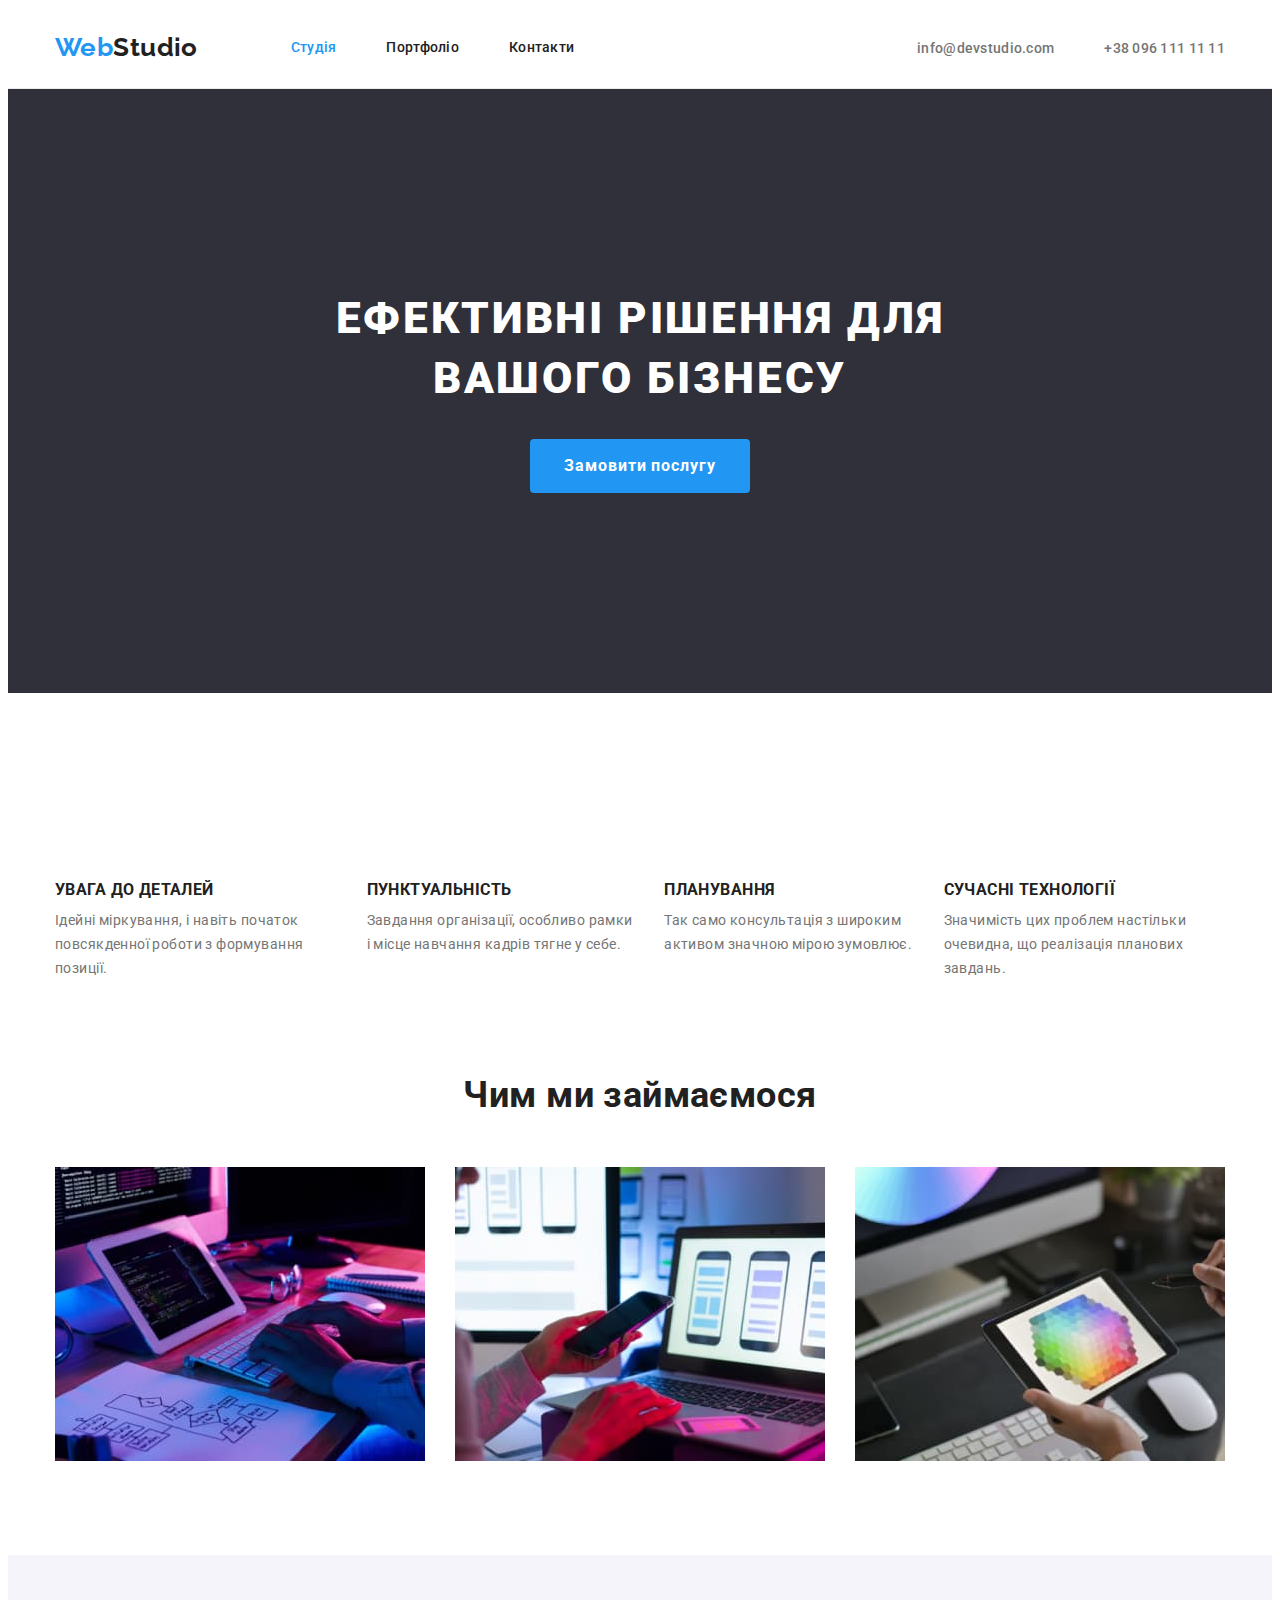
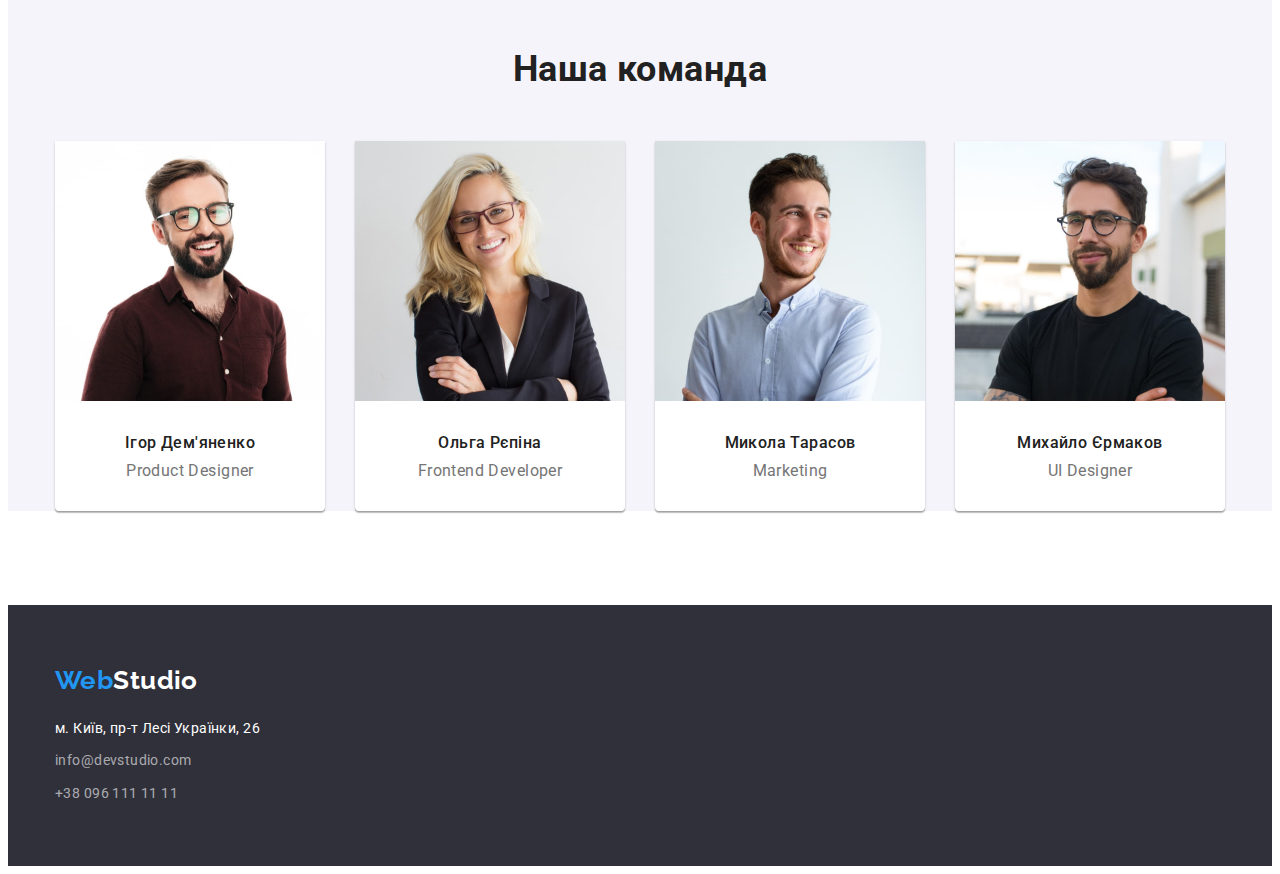
==== commit 49dca662: "Update index.html portfolio.html styles.css" ====
--- a/index.html
+++ b/index.html
@@ -1,180 +1,160 @@
 <!DOCTYPE html>
 <html lang="uk">
-  <head>
-    <meta charset="UTF-8" />
-    <meta http-equiv="X-UA-Compatible" content="IE=edge" />
-    <meta name="viewport" content="width=device-width, initial-scale=1.0" />
-    <title>WebStudio</title>
-    <link
-      href="https://fonts.googleapis.com/css2?family=Raleway:wght@700&family=Roboto:wght@400;500;700;900&display=swap"
-      rel="stylesheet"
-    />
-    <link
-      rel="stylesheet"
-      href="https://cdnjs.cloudflare.com/ajax/libs/modern-normalize/1.1.0/modern-normalize.min.css"
-      integrity="sha512-wpPYUAdjBVSE4KJnH1VR1HeZfpl1ub8YT/NKx4PuQ5NmX2tKuGu6U/JRp5y+Y8XG2tV+wKQpNHVUX03MfMFn9Q=="
-      crossorigin="anonymous"
-      referrerpolicy="no-referrer"
-    />
-    <link rel="stylesheet" href="./css/styles.css" />
-  </head>
-  <body>
-    <!--Header-->
-    <header class="page-header">
-      <div class="container header-nav">
-        <nav class="main-nav">
-          <a href="/" class="logo">Web<span class="accent">Studio</span></a>
-          <ul class="site-nav list">
-            <li class="item">
-              <a href="./index.html" class="link current">Студія</a>
-            </li>
-            <li class="item">
-              <a href="./portfolio.html" class="link">Портфоліо</a>
-            </li>
-            <li class="item">
-              <a href="" class="link">Контакти</a>
-            </li>
-          </ul>
-        </nav>
-        <!--Mail+tel-->
-        <div class="auth-nav">
-          <ul class="auth-nav-li list">
-            <li class="item">
-              <a href="mailto:info@devstudio.com" class="link">info@devstudio.com</a>
-            </li>
-            <li class="item">
-              <a href="tel:+380961111111" class="link">+38 096 111 11 11</a>
-            </li>
-          </ul>
-        </div>
+
+<head>
+  <meta charset="UTF-8" />
+  <meta http-equiv="X-UA-Compatible" content="IE=edge" />
+  <meta name="viewport" content="width=device-width, initial-scale=1.0" />
+  <title>WebStudio</title>
+  <link href="https://fonts.googleapis.com/css2?family=Raleway:wght@700&family=Roboto:wght@400;500;700;900&display=swap"
+    rel="stylesheet" />
+  <link rel="stylesheet" href="https://cdnjs.cloudflare.com/ajax/libs/modern-normalize/1.1.0/modern-normalize.min.css"
+    integrity="sha512-wpPYUAdjBVSE4KJnH1VR1HeZfpl1ub8YT/NKx4PuQ5NmX2tKuGu6U/JRp5y+Y8XG2tV+wKQpNHVUX03MfMFn9Q=="
+    crossorigin="anonymous" referrerpolicy="no-referrer" />
+  <link rel="stylesheet" href="./css/styles.css" />
+</head>
+
+<body>
+  <!--Header-->
+  <header class="page-header">
+    <div class="container header-nav">
+      <nav class="main-nav">
+        <a href="/" class="logo">Web<span class="accent">Studio</span></a>
+        <ul class="site-nav list">
+          <li class="item">
+            <a href="./index.html" class="link current">Студія</a>
+          </li>
+          <li class="item">
+            <a href="./portfolio.html" class="link">Портфоліо</a>
+          </li>
+          <li class="item">
+            <a href="" class="link">Контакти</a>
+          </li>
+        </ul>
+      </nav>
+      <!--Mail+tel-->
+      <div class="auth-nav">
+        <ul class="auth-nav-li list">
+          <li class="item">
+            <a href="mailto:info@devstudio.com" class="link">info@devstudio.com</a>
+          </li>
+          <li class="item">
+            <a href="tel:+380961111111" class="link">+38 096 111 11 11</a>
+          </li>
+        </ul>
       </div>
-    </header>
-    <main>
-      <!--Hero-->
-      <section class="hero">
-        <h1 class="hero-title">ЕФЕКТИВНІ РІШЕННЯ ДЛЯ<br />ВАШОГО БІЗНЕСУ</h1>
-        <button type="button" class="button">Замовити послугу</button>
-      </section>
-      <!--Specifics-->
+    </div>
+  </header>
+  <main>
+    <!--Hero-->
+    <section class="hero">
+      <h1 class="hero-title">ЕФЕКТИВНІ РІШЕННЯ ДЛЯ ВАШОГО БІЗНЕСУ</h1>
+      <button type="button" class="button">Замовити послугу</button>
+    </section>
+
+    <!--Specifics-->
+    <section class="specifics">
       <div class="container">
-        <section class="specifics">
-          <h2 hidden>Specifics</h2>
-          <ul class="section list">
-            <li class="item">
-              <h3 class="title">УВАГА ДО ДЕТАЛЕЙ</h3>
-              <p class="post">
-                Ідейні міркування, і навіть початок повсякденної роботи з формування позиції.
-              </p>
-            </li>
-            <li class="item">
-              <h3 class="title">ПУНКТУАЛЬНІСТЬ</h3>
-              <p class="post">
-                Завдання організації, особливо рамки і місце навчання кадрів тягне у себе.
-              </p>
-            </li>
-            <li class="item">
-              <h3 class="title">ПЛАНУВАННЯ</h3>
-              <p class="post">Так само консультація з широким активом значною мірою зумовлює.</p>
-            </li>
-            <li class="item">
-              <h3 class="title">СУЧАСНІ ТЕХНОЛОГІЇ</h3>
-              <p class="post">
-                Значимість цих проблем настільки очевидна, що реалізація планових завдань.
-              </p>
-            </li>
-          </ul>
-        </section>
+        <h2 hidden>Specifics</h2>
+        <ul class="feature list">
+          <li class="item">
+            <h3 class="title">УВАГА ДО ДЕТАЛЕЙ</h3>
+            <p class="post">
+              Ідейні міркування, і навіть початок повсякденної роботи з
+              формування позиції.
+            </p>
+          </li>
+          <li class="item">
+            <h3 class="title">ПУНКТУАЛЬНІСТЬ</h3>
+            <p class="post">
+              Завдання організації, особливо рамки і місце навчання кадрів
+              тягне у себе.
+            </p>
+          </li>
+          <li class="item">
+            <h3 class="title">ПЛАНУВАННЯ</h3>
+            <p class="post">
+              Так само консультація з широким активом значною мірою зумовлює.
+            </p>
+          </li>
+          <li class="item">
+            <h3 class="title">СУЧАСНІ ТЕХНОЛОГІЇ</h3>
+            <p class="post">
+              Значимість цих проблем настільки очевидна, що реалізація
+              планових завдань.
+            </p>
+          </li>
+        </ul>
       </div>
-      <!--What do we do-->
+    </section>
+
+    <!--What do we do-->
+    <section class="main-box">
       <div class="container">
-        <section class="image">
-          <h2 class="section-title">Чим ми займаємося</h2>
-          <ul class="image-list list">
-            <li>
-              <img src="./images/box/img1.jpg" alt="img1" width="370" height="294" />
-            </li>
-            <li>
-              <img src="./images/box/img2.jpg" alt="img2" width="370" height="294" />
-            </li>
-            <li>
-              <img src="./images/box/img3.jpg" alt="img3" width="370" height="294" />
-            </li>
-          </ul>
-        </section>
+        <h2 class="section-title">Чим ми займаємося</h2>
+        <ul class="box-list list">
+          <li>
+            <img class="image" src="./images/box/img1.jpg" alt="img1" width="370" height="294" />
+          </li>
+          <li>
+            <img class="image" src="./images/box/img2.jpg" alt="img2" width="370" height="294" />
+          </li>
+          <li>
+            <img class="image" src="./images/box/img3.jpg" alt="img3" width="370" height="294" />
+          </li>
+        </ul>
       </div>
-      <!--Our team-->
+    </section>
+
+    <!--Our team-->
+    <section class="team">
       <div class="container">
-        <section class="team">
-          <h2 class="team-title">Наша команда</h2>
-          <ul class="team-list list">
-            <li class="team-li">
-              <img
-                src="./images/our_team/our_team_img1.jpg"
-                alt="Product Designer"
-                width="270"
-                height="260"
-              />
-              <h3 class="title">Ігор Дем'яненко</h3>
-              <p class="post">Product Designer</p>
-            </li>
-            <li class="team-li">
-              <img
-                src="./images/our_team/our_team_img2.jpg"
-                alt="Frontend Developer"
-                width="270"
-                height="260"
-              />
-              <h3 class="title">Ольга Рєпіна</h3>
-              <p class="post">Frontend Developer</p>
-            </li>
-            <li class="team-li">
-              <img
-                src="./images/our_team/our_team_img3.jpg"
-                alt="Marketing"
-                width="270"
-                height="260"
-              />
-              <h3 class="title">Микола Тарасов</h3>
-              <p class="post">Marketing</p>
-            </li>
-            <li class="team-li">
-              <img
-                src="./images/our_team/our_team_img4.jpg"
-                alt="UI Designer"
-                width="270"
-                height="260"
-              />
-              <h3 class="title">Михайло Єрмаков</h3>
-              <p class="post">UI Designer</p>
-            </li>
-          </ul>
-        </section>
+        <h2 class="team-title">Наша команда</h2>
+        <ul class="team-card list">
+          <li class="item">
+            <img src="./images/our_team/our_team_img1.jpg" alt="Product Designer" width="270" height="260" />
+            <h3 class="title">Ігор Дем'яненко</h3>
+            <p class="post">Product Designer</p>
+          </li>
+          <li class="item">
+            <img src="./images/our_team/our_team_img2.jpg" alt="Frontend Developer" width="270" height="260" />
+            <h3 class="title">Ольга Рєпіна</h3>
+            <p class="post">Frontend Developer</p>
+          </li>
+          <li class="item">
+            <img src="./images/our_team/our_team_img3.jpg" alt="Marketing" width="270" height="260" />
+            <h3 class="title">Микола Тарасов</h3>
+            <p class="post">Marketing</p>
+          </li>
+          <li class="item">
+            <img src="./images/our_team/our_team_img4.jpg" alt="UI Designer" width="270" height="260" />
+            <h3 class="title">Михайло Єрмаков</h3>
+            <p class="post">UI Designer</p>
+          </li>
+        </ul>
       </div>
-    </main>
-    <!--Contact Section-->
-    <footer class="footer">
-      <div class="container">
-        <a href="/" class="logo">Web<span class="studio">Studio</span></a>
-        <address class="adress-nav">
-          <ul class="contact list">
-            <li class="item">
-              <a
-                href="https://goo.gl/maps/7zNhKzBeEA4Yudbg6"
-                target="_blank"
-                rel="noopener noreferrer nofollow"
-                class="adres"
-                >м. Київ, пр-т Лесі Українки, 26
-              </a>
-            </li>
-            <li class="item">
-              <a href="mailto:info@devstudio.com" class="link">info@devstudio.com</a>
-            </li>
-            <li class="item">
-              <a href="tel:+380961111111" class="link">+38 096 111 11 11</a>
-            </li>
-          </ul>
-        </address>
-      </div>
-    </footer>
-  </body>
-</html>
+    </section>
+  </main>
+  <!--Contact Section-->
+  <footer class="footer">
+    <div class="container">
+      <a href="/" class="logo">Web<span class="studio">Studio</span></a>
+      <address class="adress-nav">
+        <ul class="contact list">
+          <li class="item">
+            <a href="https://goo.gl/maps/7zNhKzBeEA4Yudbg6" target="_blank" rel="noopener noreferrer nofollow"
+              class="adres">м. Київ, пр-т Лесі Українки, 26
+            </a>
+          </li>
+          <li class="item">
+            <a href="mailto:info@devstudio.com" class="link">info@devstudio.com</a>
+          </li>
+          <li class="item">
+            <a href="tel:+380961111111" class="link">+38 096 111 11 11</a>
+          </li>
+        </ul>
+      </address>
+    </div>
+  </footer>
+</body>
+</html>--- a/css/styles.css
+++ b/css/styles.css
@@ -93,7 +93,7 @@
 /*Header*/
 .page-header {
   /*background-color: #ccc;*/
-  border-bottom: 1px solid #ececec;
+  border-bottom: 1px solid #ECECEC;
 }
 
 .header-nav {
@@ -117,23 +117,27 @@
   margin-right: 50px;
 }
 
-/*Auth-nav*/
-.auth-nav-li {
-  display: flex;
-}
-
-.auth-nav .item + .item {
-  margin-left: 50px;
-}
-
+/*Очистити правий margin*/
+/*Примінити тільки для останнього*/
 .site-nav .item:last-child {
   margin-right: 0px;
 }
+
+/*Не приміняти до останнього елемента списку 
+    .site-nav .item:not(:last-child) {
+        margin-right: 50px;
+    }
+     Примінити до всіх крім першого
+    .site-nav .item + .item {
+        margin-left: 50px;
+    }
+    */
 
 .site-nav .link {
   display: block;
   padding-top: 32px;
   padding-bottom: 32px;
+  /*outline: 1px solid tomato;*/
   color: var(--primary-text-color);
   font-weight: 500;
   line-height: 1.14;
@@ -145,16 +149,22 @@
   color: var(--accent-color);
 }
 
+/*составной селектор- фиксатор цвета ссылки*/
 .site-nav .link.current {
   color: var(--accent-color);
 }
 
 /*Mail+tel*/
+/*Auth-nav*/
 .auth-nav {
   margin-left: auto;
 }
 
-.auth-nav .item + .item {
+.auth-nav-li {
+  display: flex;
+}
+
+.auth-nav .item+.item {
   margin-left: 50px;
 }
 
@@ -175,13 +185,17 @@
   background-color: var(--secondary-background-color);
   text-align: center;
   margin-bottom: 94px;
-  height: 600px;
+  padding-top: 200px;
+  padding-bottom: 200px;
 }
 
 .hero-title {
   margin-top: 0;
   margin-bottom: 30px;
-  padding-top: 200px;
+  margin-left: auto;
+  margin-right: auto;
+  width: 696px;
+
   color: var(--text-color);
   font-weight: 900;
   font-size: 44px;
@@ -193,6 +207,7 @@
 
 /*Buttons*/
 .button {
+
   color: var(--primary-background-color);
   background-color: var(--accent-color);
   border-color: transparent;
@@ -205,7 +220,6 @@
   border-radius: 4px;
   padding: 10px 32px;
   min-width: 216px;
-  box-shadow: 0px 4px 4px rgba(0, 0, 0, 0.15);
 }
 
 .button.primary {
@@ -252,25 +266,24 @@
 
 /*Specifics*/
 .specifics {
-  margin-top: 0;
-  margin-bottom: 94px;
-}
-
-.section {
+  padding-top: 94px;
+  padding-bottom: 94px;
+}
+
+.feature {
   display: flex;
   justify-content: center;
 }
 
-.section .item {
+.feature .item {
   margin-right: 30px;
-  outline: 1px solid tomato;
-}
-
-.section .item:last-child {
+}
+
+.feature .item:last-child {
   margin-right: 0px;
 }
 
-.section .title {
+.feature .title {
   margin-top: 0;
   margin-bottom: 10px;
 
@@ -280,27 +293,27 @@
   text-transform: uppercase;
 }
 
-.section .post {
+.feature .post {
   margin-top: 0;
   margin-bottom: 0;
+
   color: var(--secondary-text-color);
   font-weight: 400;
   line-height: 1.71;
 }
 
 /*What do we do*/
-.image {
-  margin-top: 0;
+.main-box {
   margin-bottom: 94px;
-}
-
-.image-list {
+  padding-top: 0;
+}
+
+.box-list {
   display: flex;
   justify-content: space-between;
 }
 
 .section-title {
-  margin-top: 0;
   margin-bottom: 50px;
 
   color: var(--primary-text-color);
@@ -310,6 +323,12 @@
   text-align: center;
 }
 
+.image {
+  display: block;
+  max-width: 100%;
+  height: auto;
+}
+
 /*Our team*/
 .team {
   margin-top: 0;
@@ -318,15 +337,15 @@
   background-color: var(--background-color);
 }
 
-.team-list {
+.team-card {
   display: flex;
   justify-content: space-between;
   margin-bottom: 94px;
 }
 
-.team-li {
-  box-shadow: 0px 1px 3px rgba(0, 0, 0, 0.12), 0px 1px 1px rgba(0, 0, 0, 0.14),
-    0px 2px 1px rgba(0, 0, 0, 0.2);
+.team-card .item {
+  background-color: var(--primary-background-color);
+  box-shadow: 0px 1px 3px rgba(0, 0, 0, 0.12), 0px 1px 1px rgba(0, 0, 0, 0.14), 0px 2px 1px rgba(0, 0, 0, 0.2);
   border-radius: 0px 0px 4px 4px;
 }
 
@@ -342,7 +361,7 @@
   text-align: center;
 }
 
-.team-list .title {
+.team-card .title {
   margin-top: 30px;
   margin-bottom: 0px;
 
@@ -353,57 +372,57 @@
   text-align: center;
 }
 
-.team-list .post {
+.team-card .post {
   margin-top: 10px;
-  margin-bottom: 0;
+  margin-bottom: 30px;
 
   color: var(--secondary-text-color);
   font-weight: 400;
   font-size: 16px;
   line-height: 1.18;
   text-align: center;
-  padding-bottom: 30px;
+
 }
 
 /*Кнопки nav для Portfolio*/
-.work-nav {
+.filter {
   display: flex;
   justify-content: center;
 }
 
-.work-nav .item {
+.filter .item {
   margin-right: 8px;
 }
 
-.work-nav .item:last-child {
+.filter .item:last-child {
   margin-right: 0px;
 }
 
 /*Portfolio*/
 .portfolio {
-  margin-top: 94px;
-  margin-bottom: 94px;
-}
-
-.work-list {
+  padding-top: 94px;
+  padding-bottom: 94px;
+}
+
+.project {
   display: flex;
   flex-wrap: wrap;
   gap: 30px;
-  margin-top: 34px;
-}
-
-.work-li {
+  margin-top: 50px;
+}
+
+.project-li {
   flex-basis: calc((100% - 60px) / 3);
 }
 
-.work-list .item {
+.project .item {
   padding: 20px 24px;
   border-left: 1px solid var(--border-color);
   border-right: 1px solid var(--border-color);
   border-bottom: 1px solid var(--border-color);
 }
 
-.work-list .title {
+.project .title {
   margin-bottom: 4px;
 
   color: var(--primary-text-color);
@@ -413,7 +432,7 @@
   letter-spacing: 0.06em;
 }
 
-.work-list .post {
+.project .post {
   margin-top: 0;
   margin-bottom: 0;
 
@@ -460,8 +479,7 @@
 .container {
   margin-left: auto;
   margin-right: auto;
-  outline: 2px solid tomato;
-  width: 1200px;
   padding-left: 15px;
   padding-right: 15px;
-}
+  width: 1200px;
+}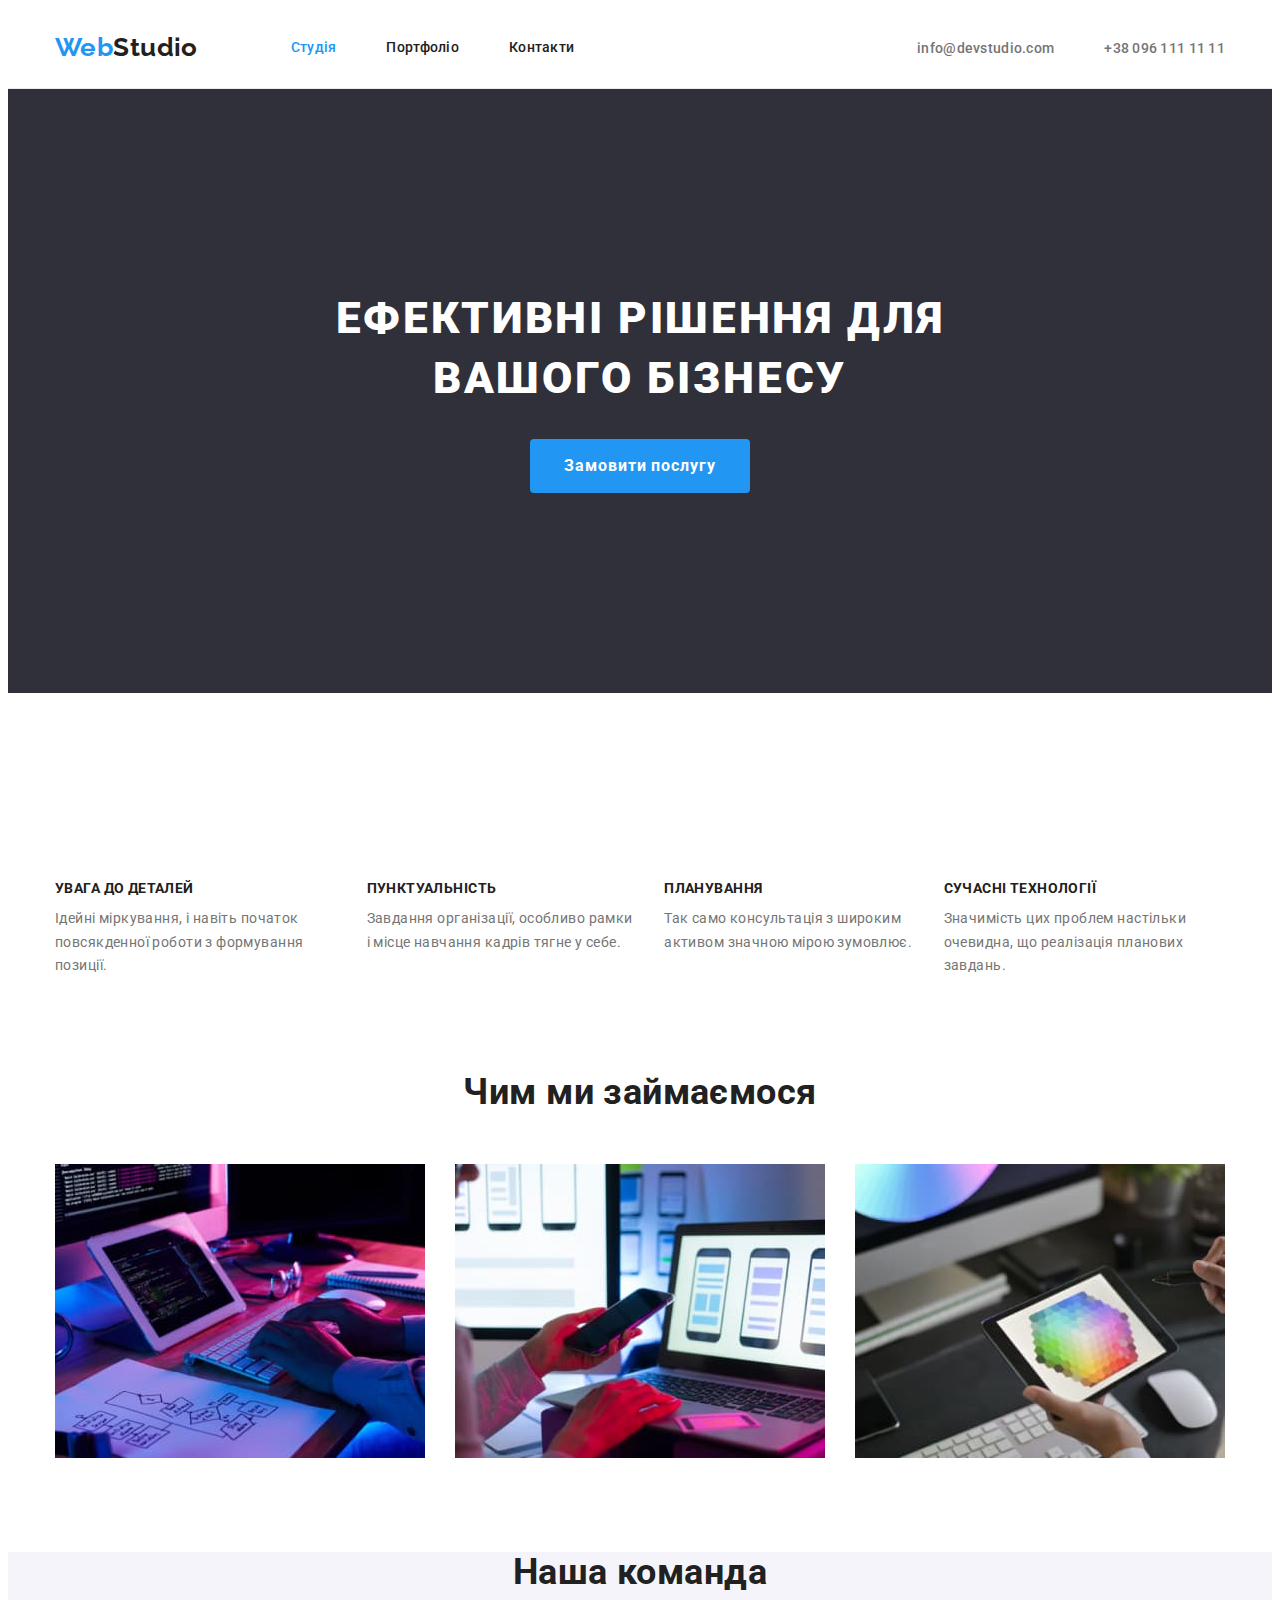
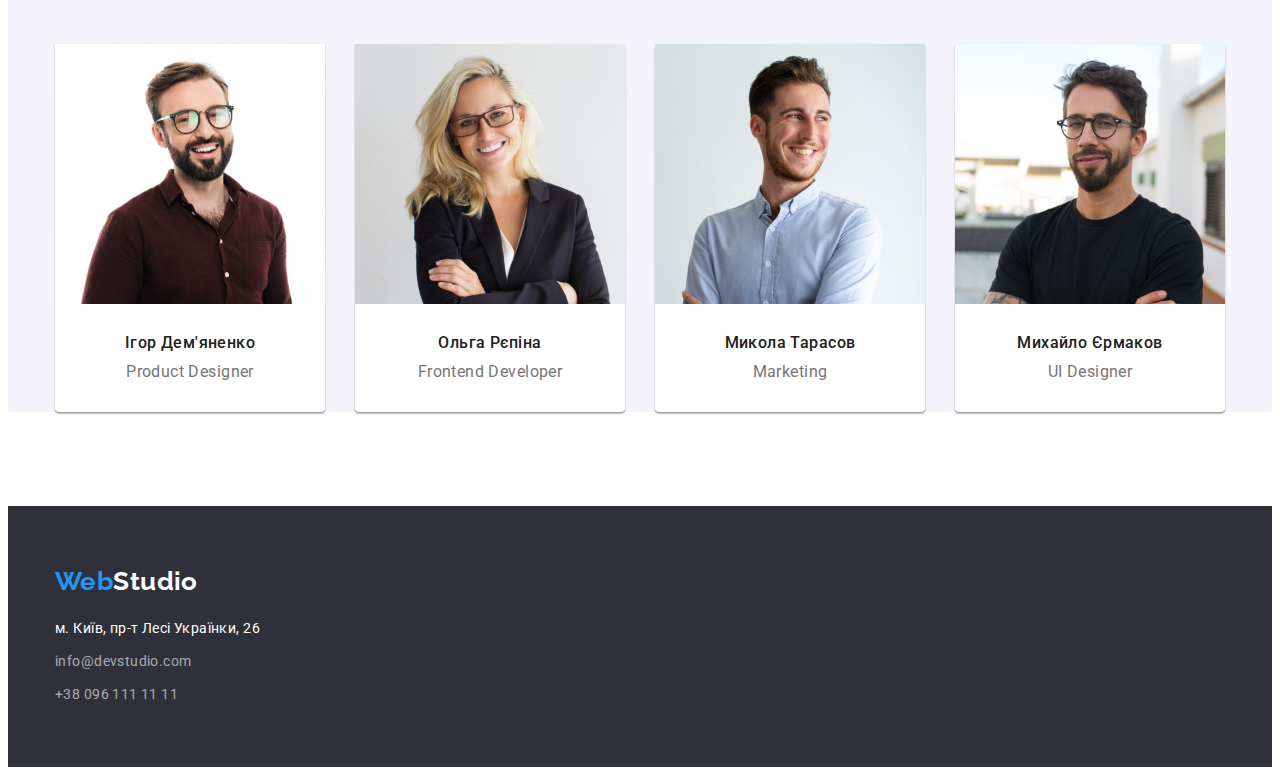
==== commit 2bee7950: "Update index.html portfolio.html styles.css" ====
--- a/index.html
+++ b/index.html
@@ -1,160 +1,208 @@
 <!DOCTYPE html>
 <html lang="uk">
-
-<head>
-  <meta charset="UTF-8" />
-  <meta http-equiv="X-UA-Compatible" content="IE=edge" />
-  <meta name="viewport" content="width=device-width, initial-scale=1.0" />
-  <title>WebStudio</title>
-  <link href="https://fonts.googleapis.com/css2?family=Raleway:wght@700&family=Roboto:wght@400;500;700;900&display=swap"
-    rel="stylesheet" />
-  <link rel="stylesheet" href="https://cdnjs.cloudflare.com/ajax/libs/modern-normalize/1.1.0/modern-normalize.min.css"
-    integrity="sha512-wpPYUAdjBVSE4KJnH1VR1HeZfpl1ub8YT/NKx4PuQ5NmX2tKuGu6U/JRp5y+Y8XG2tV+wKQpNHVUX03MfMFn9Q=="
-    crossorigin="anonymous" referrerpolicy="no-referrer" />
-  <link rel="stylesheet" href="./css/styles.css" />
-</head>
-
-<body>
-  <!--Header-->
-  <header class="page-header">
-    <div class="container header-nav">
-      <nav class="main-nav">
-        <a href="/" class="logo">Web<span class="accent">Studio</span></a>
-        <ul class="site-nav list">
-          <li class="item">
-            <a href="./index.html" class="link current">Студія</a>
-          </li>
-          <li class="item">
-            <a href="./portfolio.html" class="link">Портфоліо</a>
-          </li>
-          <li class="item">
-            <a href="" class="link">Контакти</a>
-          </li>
-        </ul>
-      </nav>
-      <!--Mail+tel-->
-      <div class="auth-nav">
-        <ul class="auth-nav-li list">
-          <li class="item">
-            <a href="mailto:info@devstudio.com" class="link">info@devstudio.com</a>
-          </li>
-          <li class="item">
-            <a href="tel:+380961111111" class="link">+38 096 111 11 11</a>
-          </li>
-        </ul>
+  <head>
+    <meta charset="UTF-8" />
+    <meta http-equiv="X-UA-Compatible" content="IE=edge" />
+    <meta name="viewport" content="width=device-width, initial-scale=1.0" />
+    <title>WebStudio</title>
+    <link
+      href="https://fonts.googleapis.com/css2?family=Raleway:wght@700&family=Roboto:wght@400;500;700;900&display=swap"
+      rel="stylesheet"
+    />
+    <link
+      rel="stylesheet"
+      href="https://cdnjs.cloudflare.com/ajax/libs/modern-normalize/1.1.0/modern-normalize.min.css"
+      integrity="sha512-wpPYUAdjBVSE4KJnH1VR1HeZfpl1ub8YT/NKx4PuQ5NmX2tKuGu6U/JRp5y+Y8XG2tV+wKQpNHVUX03MfMFn9Q=="
+      crossorigin="anonymous"
+      referrerpolicy="no-referrer"
+    />
+    <link rel="stylesheet" href="./css/styles.css" />
+  </head>
+
+  <body>
+    <!--Header-->
+    <header class="page-header">
+      <div class="container header-nav">
+        <nav class="main-nav">
+          <a href="/" class="logo">Web<span class="accent">Studio</span></a>
+          <ul class="site-nav list">
+            <li class="item">
+              <a href="./index.html" class="link current">Студія</a>
+            </li>
+            <li class="item">
+              <a href="./portfolio.html" class="link">Портфоліо</a>
+            </li>
+            <li class="item">
+              <a href="" class="link">Контакти</a>
+            </li>
+          </ul>
+        </nav>
+        <!--Mail+tel-->
+        <div class="auth-nav">
+          <ul class="auth-nav-li list">
+            <li class="item">
+              <a href="mailto:info@devstudio.com" class="link">info@devstudio.com</a>
+            </li>
+            <li class="item">
+              <a href="tel:+380961111111" class="link">+38 096 111 11 11</a>
+            </li>
+          </ul>
+        </div>
       </div>
-    </div>
-  </header>
-  <main>
-    <!--Hero-->
-    <section class="hero">
-      <h1 class="hero-title">ЕФЕКТИВНІ РІШЕННЯ ДЛЯ ВАШОГО БІЗНЕСУ</h1>
-      <button type="button" class="button">Замовити послугу</button>
-    </section>
-
-    <!--Specifics-->
-    <section class="specifics">
+    </header>
+    <main>
+      <!--Hero-->
+      <section class="hero">
+        <h1 class="hero-title">ЕФЕКТИВНІ РІШЕННЯ ДЛЯ ВАШОГО БІЗНЕСУ</h1>
+        <button type="button" class="button">Замовити послугу</button>
+      </section>
+
+      <!--Specifics-->
+      <section class="general">
+        <section class="specifics">
+          <div class="container">
+            <h2 hidden>Specifics</h2>
+            <ul class="feature list">
+              <li class="item">
+                <h3 class="title">УВАГА ДО ДЕТАЛЕЙ</h3>
+                <p class="post">
+                  Ідейні міркування, і навіть початок повсякденної роботи з формування позиції.
+                </p>
+              </li>
+              <li class="item">
+                <h3 class="title">ПУНКТУАЛЬНІСТЬ</h3>
+                <p class="post">
+                  Завдання організації, особливо рамки і місце навчання кадрів тягне у себе.
+                </p>
+              </li>
+              <li class="item">
+                <h3 class="title">ПЛАНУВАННЯ</h3>
+                <p class="post">Так само консультація з широким активом значною мірою зумовлює.</p>
+              </li>
+              <li class="item">
+                <h3 class="title">СУЧАСНІ ТЕХНОЛОГІЇ</h3>
+                <p class="post">
+                  Значимість цих проблем настільки очевидна, що реалізація планових завдань.
+                </p>
+              </li>
+            </ul>
+          </div>
+        </section>
+
+        <!--What do we do-->
+        <section class="main-box">
+          <div class="container">
+            <h2 class="section-title">Чим ми займаємося</h2>
+            <ul class="box-list list">
+              <li>
+                <img
+                  class="image"
+                  src="./images/box/img1.jpg"
+                  alt="img1"
+                  width="370"
+                  height="294"
+                />
+              </li>
+              <li>
+                <img
+                  class="image"
+                  src="./images/box/img2.jpg"
+                  alt="img2"
+                  width="370"
+                  height="294"
+                />
+              </li>
+              <li>
+                <img
+                  class="image"
+                  src="./images/box/img3.jpg"
+                  alt="img3"
+                  width="370"
+                  height="294"
+                />
+              </li>
+            </ul>
+          </div>
+        </section>
+
+        <!--Our team-->
+        <section class="team">
+          <div class="container">
+            <h2 class="team-title">Наша команда</h2>
+            <ul class="team-card list">
+              <li class="item">
+                <img
+                  class="image"
+                  src="./images/our_team/our_team_img1.jpg"
+                  alt="Product Designer"
+                  width="270"
+                  height="260"
+                />
+                <h3 class="title">Ігор Дем'яненко</h3>
+                <p class="post">Product Designer</p>
+              </li>
+              <li class="item">
+                <img
+                  class="image"
+                  src="./images/our_team/our_team_img2.jpg"
+                  alt="Frontend Developer"
+                  width="270"
+                  height="260"
+                />
+                <h3 class="title">Ольга Рєпіна</h3>
+                <p class="post">Frontend Developer</p>
+              </li>
+              <li class="item">
+                <img
+                  class="image"
+                  src="./images/our_team/our_team_img3.jpg"
+                  alt="Marketing"
+                  width="270"
+                  height="260"
+                />
+                <h3 class="title">Микола Тарасов</h3>
+                <p class="post">Marketing</p>
+              </li>
+              <li class="item">
+                <img
+                  class="image"
+                  src="./images/our_team/our_team_img4.jpg"
+                  alt="UI Designer"
+                  width="270"
+                  height="260"
+                />
+                <h3 class="title">Михайло Єрмаков</h3>
+                <p class="post">UI Designer</p>
+              </li>
+            </ul>
+          </div>
+        </section>
+      </section>
+    </main>
+    <!--Contact Section-->
+    <footer class="footer">
       <div class="container">
-        <h2 hidden>Specifics</h2>
-        <ul class="feature list">
-          <li class="item">
-            <h3 class="title">УВАГА ДО ДЕТАЛЕЙ</h3>
-            <p class="post">
-              Ідейні міркування, і навіть початок повсякденної роботи з
-              формування позиції.
-            </p>
-          </li>
-          <li class="item">
-            <h3 class="title">ПУНКТУАЛЬНІСТЬ</h3>
-            <p class="post">
-              Завдання організації, особливо рамки і місце навчання кадрів
-              тягне у себе.
-            </p>
-          </li>
-          <li class="item">
-            <h3 class="title">ПЛАНУВАННЯ</h3>
-            <p class="post">
-              Так само консультація з широким активом значною мірою зумовлює.
-            </p>
-          </li>
-          <li class="item">
-            <h3 class="title">СУЧАСНІ ТЕХНОЛОГІЇ</h3>
-            <p class="post">
-              Значимість цих проблем настільки очевидна, що реалізація
-              планових завдань.
-            </p>
-          </li>
-        </ul>
+        <a href="/" class="logo">Web<span class="studio">Studio</span></a>
+        <address class="adress-nav">
+          <ul class="contact list">
+            <li class="item">
+              <a
+                href="https://goo.gl/maps/7zNhKzBeEA4Yudbg6"
+                target="_blank"
+                rel="noopener noreferrer nofollow"
+                class="adres"
+                >м. Київ, пр-т Лесі Українки, 26
+              </a>
+            </li>
+            <li class="item">
+              <a href="mailto:info@devstudio.com" class="link">info@devstudio.com</a>
+            </li>
+            <li class="item">
+              <a href="tel:+380961111111" class="link">+38 096 111 11 11</a>
+            </li>
+          </ul>
+        </address>
       </div>
-    </section>
-
-    <!--What do we do-->
-    <section class="main-box">
-      <div class="container">
-        <h2 class="section-title">Чим ми займаємося</h2>
-        <ul class="box-list list">
-          <li>
-            <img class="image" src="./images/box/img1.jpg" alt="img1" width="370" height="294" />
-          </li>
-          <li>
-            <img class="image" src="./images/box/img2.jpg" alt="img2" width="370" height="294" />
-          </li>
-          <li>
-            <img class="image" src="./images/box/img3.jpg" alt="img3" width="370" height="294" />
-          </li>
-        </ul>
-      </div>
-    </section>
-
-    <!--Our team-->
-    <section class="team">
-      <div class="container">
-        <h2 class="team-title">Наша команда</h2>
-        <ul class="team-card list">
-          <li class="item">
-            <img src="./images/our_team/our_team_img1.jpg" alt="Product Designer" width="270" height="260" />
-            <h3 class="title">Ігор Дем'яненко</h3>
-            <p class="post">Product Designer</p>
-          </li>
-          <li class="item">
-            <img src="./images/our_team/our_team_img2.jpg" alt="Frontend Developer" width="270" height="260" />
-            <h3 class="title">Ольга Рєпіна</h3>
-            <p class="post">Frontend Developer</p>
-          </li>
-          <li class="item">
-            <img src="./images/our_team/our_team_img3.jpg" alt="Marketing" width="270" height="260" />
-            <h3 class="title">Микола Тарасов</h3>
-            <p class="post">Marketing</p>
-          </li>
-          <li class="item">
-            <img src="./images/our_team/our_team_img4.jpg" alt="UI Designer" width="270" height="260" />
-            <h3 class="title">Михайло Єрмаков</h3>
-            <p class="post">UI Designer</p>
-          </li>
-        </ul>
-      </div>
-    </section>
-  </main>
-  <!--Contact Section-->
-  <footer class="footer">
-    <div class="container">
-      <a href="/" class="logo">Web<span class="studio">Studio</span></a>
-      <address class="adress-nav">
-        <ul class="contact list">
-          <li class="item">
-            <a href="https://goo.gl/maps/7zNhKzBeEA4Yudbg6" target="_blank" rel="noopener noreferrer nofollow"
-              class="adres">м. Київ, пр-т Лесі Українки, 26
-            </a>
-          </li>
-          <li class="item">
-            <a href="mailto:info@devstudio.com" class="link">info@devstudio.com</a>
-          </li>
-          <li class="item">
-            <a href="tel:+380961111111" class="link">+38 096 111 11 11</a>
-          </li>
-        </ul>
-      </address>
-    </div>
-  </footer>
-</body>
-</html>+    </footer>
+  </body>
+</html>
--- a/css/styles.css
+++ b/css/styles.css
@@ -93,7 +93,7 @@
 /*Header*/
 .page-header {
   /*background-color: #ccc;*/
-  border-bottom: 1px solid #ECECEC;
+  border-bottom: 1px solid #ececec;
 }
 
 .header-nav {
@@ -117,21 +117,9 @@
   margin-right: 50px;
 }
 
-/*Очистити правий margin*/
-/*Примінити тільки для останнього*/
 .site-nav .item:last-child {
   margin-right: 0px;
 }
-
-/*Не приміняти до останнього елемента списку 
-    .site-nav .item:not(:last-child) {
-        margin-right: 50px;
-    }
-     Примінити до всіх крім першого
-    .site-nav .item + .item {
-        margin-left: 50px;
-    }
-    */
 
 .site-nav .link {
   display: block;
@@ -164,7 +152,7 @@
   display: flex;
 }
 
-.auth-nav .item+.item {
+.auth-nav .item + .item {
   margin-left: 50px;
 }
 
@@ -184,7 +172,6 @@
 .hero {
   background-color: var(--secondary-background-color);
   text-align: center;
-  margin-bottom: 94px;
   padding-top: 200px;
   padding-bottom: 200px;
 }
@@ -207,7 +194,6 @@
 
 /*Buttons*/
 .button {
-
   color: var(--primary-background-color);
   background-color: var(--accent-color);
   border-color: transparent;
@@ -249,7 +235,7 @@
 }
 
 .button:active {
-  background-color: #188CE8;
+  background-color: #188ce8;
 }
 
 .button.primary:hover,
@@ -264,6 +250,11 @@
   background-color: var(--accent-color);
 }
 
+.general {
+  padding-top: 94px;
+  padding-bottom: 94px;
+}
+
 /*Specifics*/
 .specifics {
   padding-top: 94px;
@@ -286,7 +277,7 @@
 .feature .title {
   margin-top: 0;
   margin-bottom: 10px;
-
+  font-size: 14px;
   color: var(--primary-text-color);
   font-weight: 700;
   line-height: 1.14;
@@ -296,7 +287,6 @@
 .feature .post {
   margin-top: 0;
   margin-bottom: 0;
-
   color: var(--secondary-text-color);
   font-weight: 400;
   line-height: 1.71;
@@ -333,27 +323,24 @@
 .team {
   margin-top: 0;
   margin-bottom: 0;
-
   background-color: var(--background-color);
 }
 
 .team-card {
   display: flex;
   justify-content: space-between;
-  margin-bottom: 94px;
 }
 
 .team-card .item {
   background-color: var(--primary-background-color);
-  box-shadow: 0px 1px 3px rgba(0, 0, 0, 0.12), 0px 1px 1px rgba(0, 0, 0, 0.14), 0px 2px 1px rgba(0, 0, 0, 0.2);
+  box-shadow: 0px 1px 3px rgba(0, 0, 0, 0.12), 0px 1px 1px rgba(0, 0, 0, 0.14),
+    0px 2px 1px rgba(0, 0, 0, 0.2);
   border-radius: 0px 0px 4px 4px;
 }
 
 .team-title {
   margin-top: 0;
   margin-bottom: 50px;
-  padding-top: 94px;
-
   color: var(--primary-text-color);
   font-weight: 700;
   font-size: 36px;
@@ -381,7 +368,6 @@
   font-size: 16px;
   line-height: 1.18;
   text-align: center;
-
 }
 
 /*Кнопки nav для Portfolio*/
@@ -482,4 +468,4 @@
   padding-left: 15px;
   padding-right: 15px;
   width: 1200px;
-}+}
